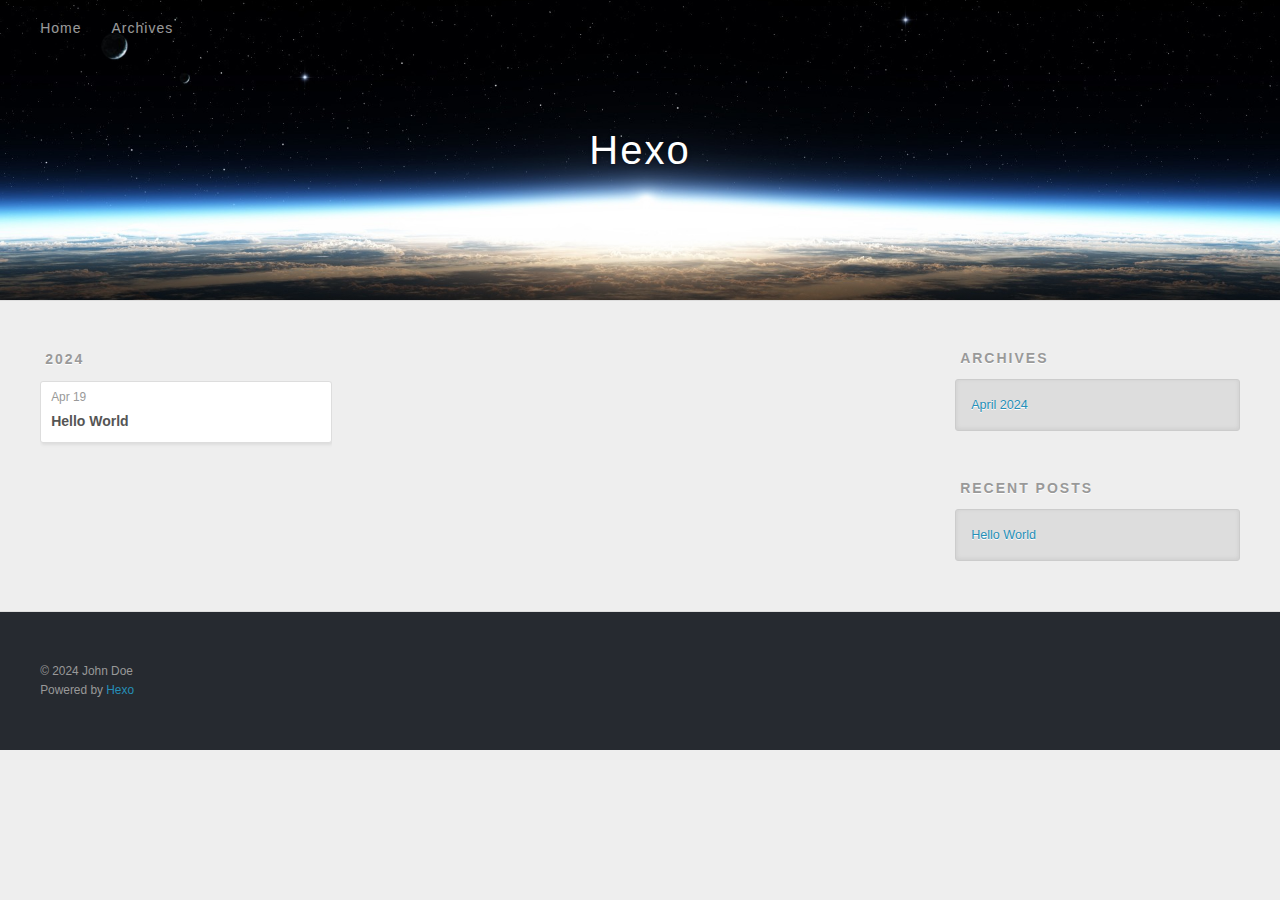
==== archives/index.html @ ce81c158 "Site updated: 2024-04-19 23:51:21" ====
<!DOCTYPE html>
<html>
<head>
  <meta charset="utf-8">
  
  
  <title>Archives | Hexo</title>
  <meta name="viewport" content="width=device-width, initial-scale=1, shrink-to-fit=no">
  <meta property="og:type" content="website">
<meta property="og:title" content="Hexo">
<meta property="og:url" content="http://example.com/archives/index.html">
<meta property="og:site_name" content="Hexo">
<meta property="og:locale" content="en_US">
<meta property="article:author" content="John Doe">
<meta name="twitter:card" content="summary">
  
    <link rel="alternate" href="/atom.xml" title="Hexo" type="application/atom+xml">
  
  
    <link rel="shortcut icon" href="/favicon.png">
  
  
  
<link rel="stylesheet" href="/css/style.css">

  
    
<link rel="stylesheet" href="/fancybox/jquery.fancybox.min.css">

  
  
<meta name="generator" content="Hexo 7.2.0"></head>

<body>
  <div id="container">
    <div id="wrap">
      <header id="header">
  <div id="banner"></div>
  <div id="header-outer" class="outer">
    <div id="header-title" class="inner">
      <h1 id="logo-wrap">
        <a href="/" id="logo">Hexo</a>
      </h1>
      
    </div>
    <div id="header-inner" class="inner">
      <nav id="main-nav">
        <a id="main-nav-toggle" class="nav-icon"><span class="fa fa-bars"></span></a>
        
          <a class="main-nav-link" href="/">Home</a>
        
          <a class="main-nav-link" href="/archives">Archives</a>
        
      </nav>
      <nav id="sub-nav">
        
        
          <a class="nav-icon" href="/atom.xml" title="RSS Feed"><span class="fa fa-rss"></span></a>
        
        <a class="nav-icon nav-search-btn" title="Search"><span class="fa fa-search"></span></a>
      </nav>
      <div id="search-form-wrap">
        <form action="//google.com/search" method="get" accept-charset="UTF-8" class="search-form"><input type="search" name="q" class="search-form-input" placeholder="Search"><button type="submit" class="search-form-submit">&#xF002;</button><input type="hidden" name="sitesearch" value="http://example.com"></form>
      </div>
    </div>
  </div>
</header>

      <div class="outer">
        <section id="main">
  
  
    
    
      
      
      <section class="archives-wrap">
        <div class="archive-year-wrap">
          <a href="/archives/2024" class="archive-year">2024</a>
        </div>
        <div class="archives">
    
    <article class="archive-article archive-type-post">
  <div class="archive-article-inner">
    <header class="archive-article-header">
      <a href="/2024/04/19/hello-world/" class="archive-article-date">
  <time class="dt-published" datetime="2024-04-19T04:02:46.997Z" itemprop="datePublished">Apr 19</time>
</a>
      
  
    <h1 itemprop="name">
      <a class="archive-article-title" href="/2024/04/19/hello-world/">Hello World</a>
    </h1>
  

    </header>
  </div>
</article>
  
  
    </div></section>
  


</section>
        
          <aside id="sidebar">
  
    

  
    

  
    
  
    
  <div class="widget-wrap">
    <h3 class="widget-title">Archives</h3>
    <div class="widget">
      <ul class="archive-list"><li class="archive-list-item"><a class="archive-list-link" href="/archives/2024/04/">April 2024</a></li></ul>
    </div>
  </div>


  
    
  <div class="widget-wrap">
    <h3 class="widget-title">Recent Posts</h3>
    <div class="widget">
      <ul>
        
          <li>
            <a href="/2024/04/19/hello-world/">Hello World</a>
          </li>
        
      </ul>
    </div>
  </div>

  
</aside>
        
      </div>
      <footer id="footer">
  
  <div class="outer">
    <div id="footer-info" class="inner">
      
      &copy; 2024 John Doe<br>
      Powered by <a href="https://hexo.io/" target="_blank">Hexo</a>
    </div>
  </div>
</footer>

    </div>
    <nav id="mobile-nav">
  
    <a href="/" class="mobile-nav-link">Home</a>
  
    <a href="/archives" class="mobile-nav-link">Archives</a>
  
</nav>
    


<script src="/js/jquery-3.6.4.min.js"></script>



  
<script src="/fancybox/jquery.fancybox.min.js"></script>




<script src="/js/script.js"></script>





  </div>
</body>
</html>
---- css/style.css ----
body {
  width: 100%;
}
body:before,
body:after {
  content: "";
  display: table;
}
body:after {
  clear: both;
}
html,
body,
div,
span,
applet,
object,
iframe,
h1,
h2,
h3,
h4,
h5,
h6,
p,
blockquote,
pre,
a,
abbr,
acronym,
address,
big,
cite,
code,
del,
dfn,
em,
img,
ins,
kbd,
q,
s,
samp,
small,
strike,
strong,
sub,
sup,
tt,
var,
dl,
dt,
dd,
ol,
ul,
li,
fieldset,
form,
label,
legend,
table,
caption,
tbody,
tfoot,
thead,
tr,
th,
td {
  margin: 0;
  padding: 0;
  border: 0;
  outline: 0;
  font-weight: inherit;
  font-style: inherit;
  font-family: inherit;
  font-size: 100%;
  vertical-align: baseline;
}
body {
  line-height: 1;
  color: #000;
  background: #fff;
}
ol,
ul {
  list-style: none;
}
table {
  border-collapse: separate;
  border-spacing: 0;
  vertical-align: middle;
}
caption,
th,
td {
  text-align: left;
  font-weight: normal;
  vertical-align: middle;
}
a img {
  border: none;
}
input,
button {
  margin: 0;
  padding: 0;
}
input::-moz-focus-inner,
button::-moz-focus-inner {
  border: 0;
  padding: 0;
}
html,
body,
#container {
  height: 100%;
}
body {
  background: #eee;
  font: 14px -apple-system, BlinkMacSystemFont, "Segoe UI", "Roboto", "Oxygen", "Ubuntu", "Cantarell", "Fira Sans", "Droid Sans", "Helvetica Neue", sans-serif;
  -webkit-text-size-adjust: 100%;
}
.outer {
  max-width: 1220px;
  margin: 0 auto;
  padding: 0 20px;
}
.outer:before,
.outer:after {
  content: "";
  display: table;
}
.outer:after {
  clear: both;
}
.inner {
  display: inline;
  float: left;
  width: 98.33333333333333%;
  margin: 0 0.833333333333333%;
}
.left,
.alignleft {
  float: left;
}
.right,
.alignright {
  float: right;
}
.clear {
  clear: both;
}
#container {
  position: relative;
}
.mobile-nav-on {
  overflow: hidden;
}
#wrap {
  height: 100%;
  width: 100%;
  position: absolute;
  top: 0;
  left: 0;
  -webkit-transition: 0.2s ease-out;
  -moz-transition: 0.2s ease-out;
  -ms-transition: 0.2s ease-out;
  transition: 0.2s ease-out;
  z-index: 1;
  background: #eee;
}
.mobile-nav-on #wrap {
  left: 280px;
}
@media screen and (min-width: 768px) {
  #main {
    display: inline;
    float: left;
    width: 73.33333333333333%;
    margin: 0 0.833333333333333%;
  }
}
.article-date,
.article-category-link,
.archive-year,
.widget-title {
  text-decoration: none;
  text-transform: uppercase;
  letter-spacing: 2px;
  color: #999;
  margin-bottom: 1em;
  margin-left: 5px;
  line-height: 1em;
  text-shadow: 0 1px #fff;
  font-weight: bold;
}
.article-inner,
.archive-article-inner {
  background: #fff;
  -webkit-box-shadow: 1px 2px 3px #ddd;
  box-shadow: 1px 2px 3px #ddd;
  border: 1px solid #ddd;
  border-radius: 3px;
}
.article-entry h1,
.widget h1 {
  font-size: 2em;
}
.article-entry h2,
.widget h2 {
  font-size: 1.5em;
}
.article-entry h3,
.widget h3 {
  font-size: 1.3em;
}
.article-entry h4,
.widget h4 {
  font-size: 1.2em;
}
.article-entry h5,
.widget h5 {
  font-size: 1em;
}
.article-entry h6,
.widget h6 {
  font-size: 1em;
  color: #999;
}
.article-entry hr,
.widget hr {
  border: 1px dashed #ddd;
}
.article-entry strong,
.widget strong {
  font-weight: bold;
}
.article-entry em,
.widget em,
.article-entry cite,
.widget cite {
  font-style: italic;
}
.article-entry sup,
.widget sup,
.article-entry sub,
.widget sub {
  font-size: 0.75em;
  line-height: 0;
  position: relative;
  vertical-align: baseline;
}
.article-entry sup,
.widget sup {
  top: -0.5em;
}
.article-entry sub,
.widget sub {
  bottom: -0.2em;
}
.article-entry small,
.widget small {
  font-size: 0.85em;
}
.article-entry acronym,
.widget acronym,
.article-entry abbr,
.widget abbr {
  border-bottom: 1px dotted;
}
.article-entry ul,
.widget ul,
.article-entry ol,
.widget ol,
.article-entry dl,
.widget dl {
  margin: 0 20px;
  line-height: 1.6em;
}
.article-entry ul ul,
.widget ul ul,
.article-entry ol ul,
.widget ol ul,
.article-entry ul ol,
.widget ul ol,
.article-entry ol ol,
.widget ol ol {
  margin-top: 0;
  margin-bottom: 0;
}
.article-entry ul,
.widget ul {
  list-style: disc;
}
.article-entry ol,
.widget ol {
  list-style: decimal;
}
.article-entry dt,
.widget dt {
  font-weight: bold;
}
#header {
  height: 300px;
  position: relative;
  border-bottom: 1px solid #ddd;
}
#header:before,
#header:after {
  content: "";
  position: absolute;
  left: 0;
  right: 0;
  height: 40px;
}
#header:before {
  top: 0;
  background: -webkit-linear-gradient(rgba(0,0,0,0.2), transparent);
  background: -moz-linear-gradient(rgba(0,0,0,0.2), transparent);
  background: -ms-linear-gradient(rgba(0,0,0,0.2), transparent);
  background: linear-gradient(rgba(0,0,0,0.2), transparent);
}
#header:after {
  bottom: 0;
  background: -webkit-linear-gradient(transparent, rgba(0,0,0,0.2));
  background: -moz-linear-gradient(transparent, rgba(0,0,0,0.2));
  background: -ms-linear-gradient(transparent, rgba(0,0,0,0.2));
  background: linear-gradient(transparent, rgba(0,0,0,0.2));
}
#header-outer {
  height: 100%;
  position: relative;
}
#header-inner {
  position: relative;
  overflow: hidden;
}
#banner {
  position: absolute;
  top: 0;
  left: 0;
  width: 100%;
  height: 100%;
  background: url("images/banner.jpg") center #000;
  background-size: cover;
  z-index: -1;
}
#header-title {
  text-align: center;
  height: 40px;
  position: absolute;
  top: 50%;
  left: 0;
  margin-top: -20px;
}
#logo,
#subtitle {
  text-decoration: none;
  color: #fff;
  font-weight: 300;
  text-shadow: 0 1px 4px rgba(0,0,0,0.3);
}
#logo {
  font-size: 40px;
  line-height: 40px;
  letter-spacing: 2px;
}
#subtitle {
  font-size: 16px;
  line-height: 16px;
  letter-spacing: 1px;
}
#subtitle-wrap {
  margin-top: 16px;
}
#main-nav {
  float: left;
  margin-left: -15px;
}
.nav-icon,
.main-nav-link {
  float: left;
  color: #fff;
  opacity: 0.6;
  text-decoration: none;
  text-shadow: 0 1px rgba(0,0,0,0.2);
  -webkit-transition: opacity 0.2s;
  -moz-transition: opacity 0.2s;
  -ms-transition: opacity 0.2s;
  transition: opacity 0.2s;
  display: block;
  padding: 20px 15px;
}
.nav-icon:hover,
.main-nav-link:hover {
  opacity: 1;
}
.nav-icon {
  text-align: center;
  font-size: 14px;
  width: 14px;
  height: 14px;
  padding: 20px 15px;
  position: relative;
  cursor: pointer;
}
.main-nav-link {
  font-weight: 300;
  letter-spacing: 1px;
}
@media screen and (max-width: 479px) {
  .main-nav-link {
    display: none;
  }
}
#main-nav-toggle {
  display: none;
}
@media screen and (max-width: 479px) {
  #main-nav-toggle {
    display: block;
  }
}
#sub-nav {
  float: right;
  margin-right: -15px;
}
#search-form-wrap {
  position: absolute;
  top: 15px;
  width: 150px;
  height: 30px;
  right: -150px;
  opacity: 0;
  -webkit-transition: 0.2s ease-out;
  -moz-transition: 0.2s ease-out;
  -ms-transition: 0.2s ease-out;
  transition: 0.2s ease-out;
}
#search-form-wrap.on {
  opacity: 1;
  right: 0;
}
@media screen and (max-width: 479px) {
  #search-form-wrap {
    width: 100%;
    right: -100%;
  }
}
.search-form {
  position: absolute;
  top: 0;
  left: 0;
  right: 0;
  background: #fff;
  padding: 5px 15px;
  border-radius: 15px;
  -webkit-box-shadow: 0 0 10px rgba(0,0,0,0.3);
  box-shadow: 0 0 10px rgba(0,0,0,0.3);
}
.search-form-input {
  border: none;
  background: none;
  color: #555;
  width: 100%;
  font: 13px -apple-system, BlinkMacSystemFont, "Segoe UI", "Roboto", "Oxygen", "Ubuntu", "Cantarell", "Fira Sans", "Droid Sans", "Helvetica Neue", sans-serif;
  outline: none;
}
.search-form-input::-webkit-search-results-decoration,
.search-form-input::-webkit-search-cancel-button {
  -webkit-appearance: none;
}
.search-form-submit {
  position: absolute;
  top: 50%;
  right: 10px;
  margin-top: -7px;
  font: 13px ForkAwesome;
  border: none;
  background: none;
  color: #bbb;
  cursor: pointer;
}
.search-form-submit:hover,
.search-form-submit:focus {
  color: #777;
}
.article {
  margin: 50px 0;
}
.article-inner {
  overflow: hidden;
}
.article-meta:before,
.article-meta:after {
  content: "";
  display: table;
}
.article-meta:after {
  clear: both;
}
.article-date {
  float: left;
}
.article-category {
  float: left;
  line-height: 1em;
  color: #ccc;
  text-shadow: 0 1px #fff;
  margin-left: 8px;
}
.article-category:before {
  content: "\2022";
}
.article-category-link {
  margin: 0 12px 1em;
}
.article-header {
  padding: 20px 20px 0;
}
.article-title {
  text-decoration: none;
  font-size: 2em;
  font-weight: bold;
  color: #555;
  line-height: 1.1em;
  -webkit-transition: color 0.2s;
  -moz-transition: color 0.2s;
  -ms-transition: color 0.2s;
  transition: color 0.2s;
}
a.article-title:hover {
  color: #258fb8;
}
.article-entry {
  color: #555;
  padding: 0 20px;
}
.article-entry:before,
.article-entry:after {
  content: "";
  display: table;
}
.article-entry:after {
  clear: both;
}
.article-entry p,
.article-entry table {
  line-height: 1.6em;
  margin: 1.6em 0;
}
.article-entry h1,
.article-entry h2,
.article-entry h3,
.article-entry h4,
.article-entry h5,
.article-entry h6 {
  font-weight: bold;
}
.article-entry h1,
.article-entry h2,
.article-entry h3,
.article-entry h4,
.article-entry h5,
.article-entry h6 {
  line-height: 1.1em;
  margin: 1.1em 0;
}
.article-entry a {
  color: #258fb8;
  text-decoration: none;
}
.article-entry a:hover {
  text-decoration: underline;
}
.article-entry ul,
.article-entry ol,
.article-entry dl {
  margin-top: 1.6em;
  margin-bottom: 1.6em;
}
.article-entry img,
.article-entry video {
  max-width: 100%;
  height: auto;
  display: block;
  margin: auto;
}
.article-entry iframe {
  border: none;
}
.article-entry table {
  width: 100%;
  border-collapse: collapse;
  border-spacing: 0;
}
.article-entry th {
  font-weight: bold;
  border-bottom: 3px solid #ddd;
  padding-bottom: 0.5em;
}
.article-entry td {
  border-bottom: 1px solid #ddd;
  padding: 10px 0;
}
.article-entry blockquote {
  font-family: Georgia, "Times New Roman", serif;
  margin: 1.6em 20px;
  text-align: center;
}
.article-entry blockquote footer {
  font-size: 14px;
  margin: 1.6em 0;
  font-family: -apple-system, BlinkMacSystemFont, "Segoe UI", "Roboto", "Oxygen", "Ubuntu", "Cantarell", "Fira Sans", "Droid Sans", "Helvetica Neue", sans-serif;
}
.article-entry blockquote footer cite:before {
  content: "—";
  padding: 0 0.5em;
}
.article-entry .pullquote {
  text-align: left;
  width: 45%;
  margin: 0;
}
.article-entry .pullquote.left {
  margin-left: 0.5em;
  margin-right: 1em;
}
.article-entry .pullquote.right {
  margin-right: 0.5em;
  margin-left: 1em;
}
.article-entry .caption {
  color: #999;
  display: block;
  font-size: 0.9em;
  margin-top: 0.5em;
  position: relative;
  text-align: center;
}
.article-entry .video-container {
  position: relative;
  padding-top: 56.25%;
  height: 0;
  overflow: hidden;
}
.article-entry .video-container iframe,
.article-entry .video-container object,
.article-entry .video-container embed {
  position: absolute;
  top: 0;
  left: 0;
  width: 100%;
  height: 100%;
  margin-top: 0;
}
.article-more-link a {
  display: inline-block;
  line-height: 1em;
  padding: 6px 15px;
  border-radius: 15px;
  background: #eee;
  color: #999;
  text-shadow: 0 1px #fff;
  text-decoration: none;
}
.article-more-link a:hover {
  background: #258fb8;
  color: #fff;
  text-decoration: none;
  text-shadow: 0 1px #1e7293;
}
.article-footer {
  font-size: 0.85em;
  line-height: 1.6em;
  border-top: 1px solid #ddd;
  padding-top: 1.6em;
  margin: 0 20px 20px;
}
.article-footer:before,
.article-footer:after {
  content: "";
  display: table;
}
.article-footer:after {
  clear: both;
}
.article-footer a {
  color: #999;
  text-decoration: none;
}
.article-footer a:hover {
  color: #555;
}
.article-tag-list-item {
  float: left;
  margin-right: 10px;
}
.article-tag-list-link:before {
  content: "#";
}
.article-comment-link {
  float: right;
}
.article-comment-link:before {
  padding-right: 8px;
}
.article-share-link {
  cursor: pointer;
  float: right;
  margin-left: 20px;
}
.article-share-link:before {
  padding-right: 6px;
}
#article-nav {
  position: relative;
}
#article-nav:before,
#article-nav:after {
  content: "";
  display: table;
}
#article-nav:after {
  clear: both;
}
@media screen and (min-width: 768px) {
  #article-nav {
    margin: 50px 0;
  }
  #article-nav:before {
    width: 8px;
    height: 8px;
    position: absolute;
    top: 50%;
    left: 50%;
    margin-top: -4px;
    margin-left: -4px;
    content: "";
    border-radius: 50%;
    background: #ddd;
    -webkit-box-shadow: 0 1px 2px #fff;
    box-shadow: 0 1px 2px #fff;
  }
}
.article-nav-link-wrap {
  text-decoration: none;
  text-shadow: 0 1px #fff;
  color: #999;
  -webkit-box-sizing: border-box;
  -moz-box-sizing: border-box;
  box-sizing: border-box;
  margin-top: 50px;
  text-align: center;
  display: block;
}
.article-nav-link-wrap:hover {
  color: #555;
}
@media screen and (min-width: 768px) {
  .article-nav-link-wrap {
    width: 50%;
    margin-top: 0;
  }
}
@media screen and (min-width: 768px) {
  #article-nav-newer {
    float: left;
    text-align: right;
    padding-right: 20px;
  }
}
@media screen and (min-width: 768px) {
  #article-nav-older {
    float: right;
    text-align: left;
    padding-left: 20px;
  }
}
.article-nav-caption {
  text-transform: uppercase;
  letter-spacing: 2px;
  color: #ddd;
  line-height: 1em;
  font-weight: bold;
}
#article-nav-newer .article-nav-caption {
  margin-right: -2px;
}
.article-nav-title {
  font-size: 0.85em;
  line-height: 1.6em;
  margin-top: 0.5em;
}
.article-share-box {
  position: absolute;
  display: none;
  background: #fff;
  -webkit-box-shadow: 1px 2px 10px rgba(0,0,0,0.2);
  box-shadow: 1px 2px 10px rgba(0,0,0,0.2);
  border-radius: 3px;
  margin-left: -145px;
  overflow: hidden;
  z-index: 1;
}
.article-share-box.on {
  display: block;
}
.article-share-input {
  width: 100%;
  background: none;
  -webkit-box-sizing: border-box;
  -moz-box-sizing: border-box;
  box-sizing: border-box;
  font: 14px -apple-system, BlinkMacSystemFont, "Segoe UI", "Roboto", "Oxygen", "Ubuntu", "Cantarell", "Fira Sans", "Droid Sans", "Helvetica Neue", sans-serif;
  padding: 0 15px;
  color: #555;
  outline: none;
  border: 1px solid #ddd;
  border-radius: 3px 3px 0 0;
  height: 36px;
  line-height: 36px;
}
.article-share-links {
  background: #eee;
}
.article-share-links:before,
.article-share-links:after {
  content: "";
  display: table;
}
.article-share-links:after {
  clear: both;
}
.article-share-twitter,
.article-share-facebook,
.article-share-pinterest,
.article-share-linkedin {
  width: 50px;
  height: 36px;
  display: block;
  float: left;
  position: relative;
  color: #999;
  text-shadow: 0 1px #fff;
}
.article-share-twitter:before,
.article-share-facebook:before,
.article-share-pinterest:before,
.article-share-linkedin:before {
  font-size: 20px;
  width: 20px;
  height: 20px;
  position: absolute;
  top: 50%;
  left: 50%;
  margin-top: -10px;
  margin-left: -10px;
  text-align: center;
}
.article-share-twitter:hover,
.article-share-facebook:hover,
.article-share-pinterest:hover,
.article-share-linkedin:hover {
  color: #fff;
}
.article-share-twitter:hover {
  background: #00aced;
  text-shadow: 0 1px #008abe;
}
.article-share-facebook:hover {
  background: #3b5998;
  text-shadow: 0 1px #2f477a;
}
.article-share-pinterest:hover {
  background: #cb2027;
  text-shadow: 0 1px #a21a1f;
}
.article-share-linkedin:hover {
  background: #0077b5;
  text-shadow: 0 1px #005f91;
}
.article-gallery {
  background: #000;
  position: relative;
}
.article-gallery-photos {
  position: relative;
  overflow: hidden;
}
.article-gallery-img {
  display: none;
  max-width: 100%;
}
.article-gallery-img:first-child {
  display: block;
}
.article-gallery-img.loaded {
  position: absolute;
  display: block;
}
.article-gallery-img img {
  display: block;
  max-width: 100%;
  margin: 0 auto;
}
#comments {
  background: #fff;
  -webkit-box-shadow: 1px 2px 3px #ddd;
  box-shadow: 1px 2px 3px #ddd;
  padding: 20px;
  border: 1px solid #ddd;
  border-radius: 3px;
  margin: 50px 0;
}
#comments a {
  color: #258fb8;
}
.archives-wrap {
  margin: 50px 0;
}
.archives:before,
.archives:after {
  content: "";
  display: table;
}
.archives:after {
  clear: both;
}
.archive-year-wrap {
  margin-bottom: 1em;
}
.archives {
  -webkit-column-gap: 10px;
  -moz-column-gap: 10px;
  column-gap: 10px;
}
@media screen and (min-width: 480px) and (max-width: 767px) {
  .archives {
    -webkit-column-count: 2;
    -moz-column-count: 2;
    column-count: 2;
  }
}
@media screen and (min-width: 768px) {
  .archives {
    -webkit-column-count: 3;
    -moz-column-count: 3;
    column-count: 3;
  }
}
.archive-article {
  -webkit-column-break-inside: avoid;
  page-break-inside: avoid;
  overflow: hidden;
  break-inside: avoid-column;
}
.archive-article-inner {
  padding: 10px;
  margin-bottom: 15px;
}
.archive-article-title {
  text-decoration: none;
  font-weight: bold;
  color: #555;
  -webkit-transition: color 0.2s;
  -moz-transition: color 0.2s;
  -ms-transition: color 0.2s;
  transition: color 0.2s;
  line-height: 1.6em;
}
.archive-article-title:hover {
  color: #258fb8;
}
.archive-article-footer {
  margin-top: 1em;
}
.archive-article-date {
  color: #999;
  text-decoration: none;
  font-size: 0.85em;
  line-height: 1em;
  margin-bottom: 0.5em;
  display: block;
}
#page-nav {
  margin: 50px auto;
  background: #fff;
  -webkit-box-shadow: 1px 2px 3px #ddd;
  box-shadow: 1px 2px 3px #ddd;
  border: 1px solid #ddd;
  border-radius: 3px;
  text-align: center;
  color: #999;
  overflow: hidden;
}
#page-nav:before,
#page-nav:after {
  content: "";
  display: table;
}
#page-nav:after {
  clear: both;
}
#page-nav a,
#page-nav span {
  padding: 10px 20px;
  line-height: 1;
  height: 2ex;
}
#page-nav a {
  color: #999;
  text-decoration: none;
}
#page-nav a:hover {
  background: #999;
  color: #fff;
}
#page-nav .prev {
  float: left;
}
#page-nav .next {
  float: right;
}
#page-nav .page-number {
  display: inline-block;
}
@media screen and (max-width: 479px) {
  #page-nav .page-number {
    display: none;
  }
}
#page-nav .current {
  color: #555;
  font-weight: bold;
}
#page-nav .space {
  color: #ddd;
}
#footer {
  background: #262a30;
  padding: 50px 0;
  border-top: 1px solid #ddd;
  color: #999;
}
#footer a {
  color: #258fb8;
  text-decoration: none;
}
#footer a:hover {
  text-decoration: underline;
}
#footer-info {
  line-height: 1.6em;
  font-size: 0.85em;
}
.article-entry pre,
.article-entry .highlight {
  background: #2d2d2d;
  margin: 0 -20px;
  padding: 15px 20px;
  border-style: solid;
  border-color: #ddd;
  border-width: 1px 0;
  overflow: auto;
  color: #ccc;
  line-height: 22.400000000000002px;
}
.article-entry .highlight .gutter pre,
.article-entry .gist .gist-file .gist-data .line-numbers {
  color: #666;
  font-size: 0.85em;
}
.article-entry pre,
.article-entry code {
  font-family: "Source Code Pro", Consolas, Monaco, Menlo, Consolas, monospace;
}
.article-entry code {
  background: #eee;
  text-shadow: 0 1px #fff;
  padding: 0 0.3em;
}
.article-entry pre code {
  background: none;
  text-shadow: none;
  padding: 0;
}
.article-entry .highlight pre {
  border: none;
  margin: 0;
  padding: 0;
}
.article-entry .highlight table {
  margin: 0;
  width: auto;
}
.article-entry .highlight td {
  border: none;
  padding: 0;
}
.article-entry .highlight figcaption {
  font-size: 0.85em;
  color: #999;
  line-height: 1em;
  margin-bottom: 1em;
}
.article-entry .highlight figcaption:before,
.article-entry .highlight figcaption:after {
  content: "";
  display: table;
}
.article-entry .highlight figcaption:after {
  clear: both;
}
.article-entry .highlight figcaption a {
  float: right;
}
.article-entry .highlight .gutter {
  -moz-user-select: none;
  -ms-user-select: none;
  -webkit-user-select: none;
  -webkit-user-select: none;
  -moz-user-select: none;
  -ms-user-select: none;
  user-select: none;
}
.article-entry .highlight .gutter pre {
  text-align: right;
  padding-right: 20px;
}
.article-entry .highlight .line {
  height: 22.400000000000002px;
}
.article-entry .highlight .line.marked {
  background: #515151;
}
.article-entry .gist {
  margin: 0 -20px;
  border-style: solid;
  border-color: #ddd;
  border-width: 1px 0;
  background: #2d2d2d;
  padding: 15px 20px 15px 0;
}
.article-entry .gist .gist-file {
  border: none;
  font-family: "Source Code Pro", Consolas, Monaco, Menlo, Consolas, monospace;
  margin: 0;
}
.article-entry .gist .gist-file .gist-data {
  background: none;
  border: none;
}
.article-entry .gist .gist-file .gist-data .line-numbers {
  background: none;
  border: none;
  padding: 0 20px 0 0;
}
.article-entry .gist .gist-file .gist-data .line-data {
  padding: 0 !important;
}
.article-entry .gist .gist-file .highlight {
  margin: 0;
  padding: 0;
  border: none;
}
.article-entry .gist .gist-file .gist-meta {
  background: #2d2d2d;
  color: #999;
  font: 0.85em -apple-system, BlinkMacSystemFont, "Segoe UI", "Roboto", "Oxygen", "Ubuntu", "Cantarell", "Fira Sans", "Droid Sans", "Helvetica Neue", sans-serif;
  text-shadow: 0 0;
  padding: 0;
  margin-top: 1em;
  margin-left: 20px;
}
.article-entry .gist .gist-file .gist-meta a {
  color: #258fb8;
  font-weight: normal;
}
.article-entry .gist .gist-file .gist-meta a:hover {
  text-decoration: underline;
}
pre .comment,
pre .title {
  color: #999;
}
pre .variable,
pre .attribute,
pre .tag,
pre .regexp,
pre .ruby .constant,
pre .xml .tag .title,
pre .xml .pi,
pre .xml .doctype,
pre .html .doctype,
pre .css .id,
pre .css .class,
pre .css .pseudo {
  color: #f2777a;
}
pre .number,
pre .preprocessor,
pre .built_in,
pre .literal,
pre .params,
pre .constant {
  color: #f99157;
}
pre .class,
pre .ruby .class .title,
pre .css .rules .attribute {
  color: #9c9;
}
pre .string,
pre .value,
pre .inheritance,
pre .header,
pre .ruby .symbol,
pre .xml .cdata {
  color: #9c9;
}
pre .css .hexcolor {
  color: #6cc;
}
pre .function,
pre .python .decorator,
pre .python .title,
pre .ruby .function .title,
pre .ruby .title .keyword,
pre .perl .sub,
pre .javascript .title,
pre .coffeescript .title {
  color: #69c;
}
pre .keyword,
pre .javascript .function {
  color: #c9c;
}
@media screen and (max-width: 479px) {
  #mobile-nav {
    position: absolute;
    top: 0;
    left: 0;
    width: 280px;
    height: 100%;
    background: #191919;
    border-right: 1px solid #fff;
  }
}
@media screen and (max-width: 479px) {
  .mobile-nav-link {
    display: block;
    color: #999;
    text-decoration: none;
    padding: 15px 20px;
    font-weight: bold;
  }
  .mobile-nav-link:hover {
    color: #fff;
  }
}
@media screen and (min-width: 768px) {
  #sidebar {
    display: inline;
    float: left;
    width: 23.333333333333332%;
    margin: 0 0.833333333333333%;
  }
}
.widget-wrap {
  margin: 50px 0;
}
.widget {
  color: #777;
  text-shadow: 0 1px #fff;
  background: #ddd;
  -webkit-box-shadow: 0 -1px 4px #ccc inset;
  box-shadow: 0 -1px 4px #ccc inset;
  border: 1px solid #ccc;
  padding: 15px;
  border-radius: 3px;
}
.widget a {
  color: #258fb8;
  text-decoration: none;
}
.widget a:hover {
  text-decoration: underline;
}
.widget ul ul,
.widget ol ul,
.widget dl ul,
.widget ul ol,
.widget ol ol,
.widget dl ol,
.widget ul dl,
.widget ol dl,
.widget dl dl {
  margin-left: 15px;
  list-style: disc;
}
.widget {
  line-height: 1.6em;
  word-wrap: break-word;
  font-size: 0.9em;
}
.widget ul,
.widget ol {
  list-style: none;
  margin: 0;
}
.widget ul ul,
.widget ol ul,
.widget ul ol,
.widget ol ol {
  margin: 0 20px;
}
.widget ul ul,
.widget ol ul {
  list-style: disc;
}
.widget ul ol,
.widget ol ol {
  list-style: decimal;
}
.category-list-count,
.tag-list-count,
.archive-list-count {
  padding-left: 5px;
  color: #999;
  font-size: 0.85em;
}
.category-list-count:before,
.tag-list-count:before,
.archive-list-count:before {
  content: "(";
}
.category-list-count:after,
.tag-list-count:after,
.archive-list-count:after {
  content: ")";
}
.tagcloud a {
  margin-right: 5px;
  display: inline-block;
}
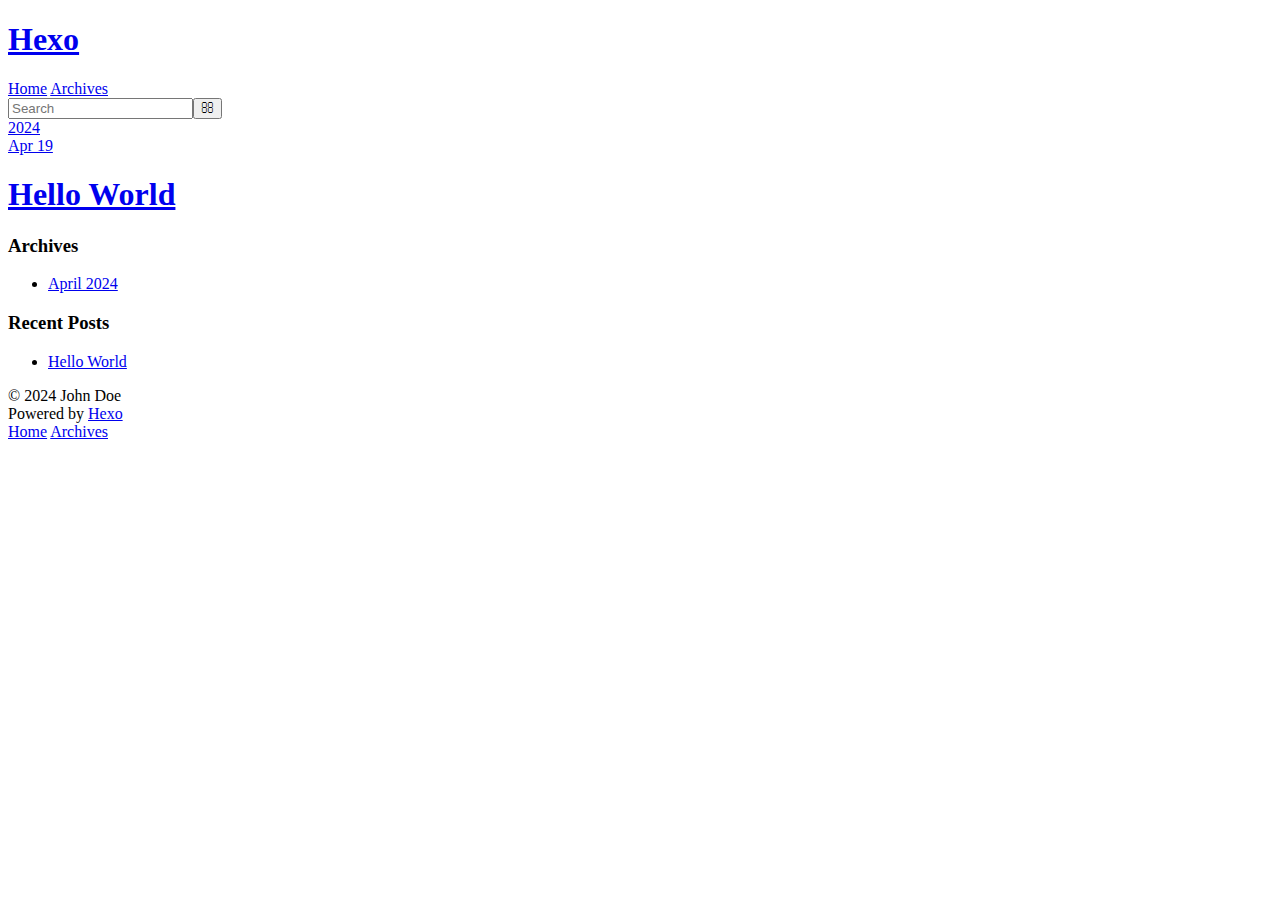
==== commit 51c414f4: "Site updated: 2024-04-20 00:37:09" ====
--- a/archives/index.html
+++ b/archives/index.html
@@ -8,24 +8,24 @@
   <meta name="viewport" content="width=device-width, initial-scale=1, shrink-to-fit=no">
   <meta property="og:type" content="website">
 <meta property="og:title" content="Hexo">
-<meta property="og:url" content="http://example.com/archives/index.html">
+<meta property="og:url" content="https://rwh0224.github.io/renwanhua.github.io/archives/index.html">
 <meta property="og:site_name" content="Hexo">
 <meta property="og:locale" content="en_US">
 <meta property="article:author" content="John Doe">
 <meta name="twitter:card" content="summary">
   
-    <link rel="alternate" href="/atom.xml" title="Hexo" type="application/atom+xml">
+    <link rel="alternate" href="/renwanhua.github.io/atom.xml" title="Hexo" type="application/atom+xml">
   
   
-    <link rel="shortcut icon" href="/favicon.png">
+    <link rel="shortcut icon" href="/renwanhua.github.io/favicon.png">
   
   
   
-<link rel="stylesheet" href="/css/style.css">
+<link rel="stylesheet" href="/renwanhua.github.io/css/style.css">
 
   
     
-<link rel="stylesheet" href="/fancybox/jquery.fancybox.min.css">
+<link rel="stylesheet" href="/renwanhua.github.io/fancybox/jquery.fancybox.min.css">
 
   
   
@@ -39,7 +39,7 @@
   <div id="header-outer" class="outer">
     <div id="header-title" class="inner">
       <h1 id="logo-wrap">
-        <a href="/" id="logo">Hexo</a>
+        <a href="/renwanhua.github.io/" id="logo">Hexo</a>
       </h1>
       
     </div>
@@ -47,20 +47,20 @@
       <nav id="main-nav">
         <a id="main-nav-toggle" class="nav-icon"><span class="fa fa-bars"></span></a>
         
-          <a class="main-nav-link" href="/">Home</a>
+          <a class="main-nav-link" href="/renwanhua.github.io/">Home</a>
         
-          <a class="main-nav-link" href="/archives">Archives</a>
+          <a class="main-nav-link" href="/renwanhua.github.io/archives">Archives</a>
         
       </nav>
       <nav id="sub-nav">
         
         
-          <a class="nav-icon" href="/atom.xml" title="RSS Feed"><span class="fa fa-rss"></span></a>
+          <a class="nav-icon" href="/renwanhua.github.io/atom.xml" title="RSS Feed"><span class="fa fa-rss"></span></a>
         
         <a class="nav-icon nav-search-btn" title="Search"><span class="fa fa-search"></span></a>
       </nav>
       <div id="search-form-wrap">
-        <form action="//google.com/search" method="get" accept-charset="UTF-8" class="search-form"><input type="search" name="q" class="search-form-input" placeholder="Search"><button type="submit" class="search-form-submit">&#xF002;</button><input type="hidden" name="sitesearch" value="http://example.com"></form>
+        <form action="//google.com/search" method="get" accept-charset="UTF-8" class="search-form"><input type="search" name="q" class="search-form-input" placeholder="Search"><button type="submit" class="search-form-submit">&#xF002;</button><input type="hidden" name="sitesearch" value="https://rwh0224.github.io/renwanhua.github.io"></form>
       </div>
     </div>
   </div>
@@ -76,20 +76,20 @@
       
       <section class="archives-wrap">
         <div class="archive-year-wrap">
-          <a href="/archives/2024" class="archive-year">2024</a>
+          <a href="/renwanhua.github.io/archives/2024" class="archive-year">2024</a>
         </div>
         <div class="archives">
     
     <article class="archive-article archive-type-post">
   <div class="archive-article-inner">
     <header class="archive-article-header">
-      <a href="/2024/04/19/hello-world/" class="archive-article-date">
+      <a href="/renwanhua.github.io/2024/04/19/hello-world/" class="archive-article-date">
   <time class="dt-published" datetime="2024-04-19T04:02:46.997Z" itemprop="datePublished">Apr 19</time>
 </a>
       
   
     <h1 itemprop="name">
-      <a class="archive-article-title" href="/2024/04/19/hello-world/">Hello World</a>
+      <a class="archive-article-title" href="/renwanhua.github.io/2024/04/19/hello-world/">Hello World</a>
     </h1>
   
 
@@ -118,7 +118,7 @@
   <div class="widget-wrap">
     <h3 class="widget-title">Archives</h3>
     <div class="widget">
-      <ul class="archive-list"><li class="archive-list-item"><a class="archive-list-link" href="/archives/2024/04/">April 2024</a></li></ul>
+      <ul class="archive-list"><li class="archive-list-item"><a class="archive-list-link" href="/renwanhua.github.io/archives/2024/04/">April 2024</a></li></ul>
     </div>
   </div>
 
@@ -131,7 +131,7 @@
       <ul>
         
           <li>
-            <a href="/2024/04/19/hello-world/">Hello World</a>
+            <a href="/renwanhua.github.io/2024/04/19/hello-world/">Hello World</a>
           </li>
         
       </ul>
@@ -156,25 +156,25 @@
     </div>
     <nav id="mobile-nav">
   
-    <a href="/" class="mobile-nav-link">Home</a>
+    <a href="/renwanhua.github.io/" class="mobile-nav-link">Home</a>
   
-    <a href="/archives" class="mobile-nav-link">Archives</a>
+    <a href="/renwanhua.github.io/archives" class="mobile-nav-link">Archives</a>
   
 </nav>
     
 
 
-<script src="/js/jquery-3.6.4.min.js"></script>
+<script src="/renwanhua.github.io/js/jquery-3.6.4.min.js"></script>
 
 
 
   
-<script src="/fancybox/jquery.fancybox.min.js"></script>
+<script src="/renwanhua.github.io/fancybox/jquery.fancybox.min.js"></script>
 
 
 
 
-<script src="/js/script.js"></script>
+<script src="/renwanhua.github.io/js/script.js"></script>
 
 
 
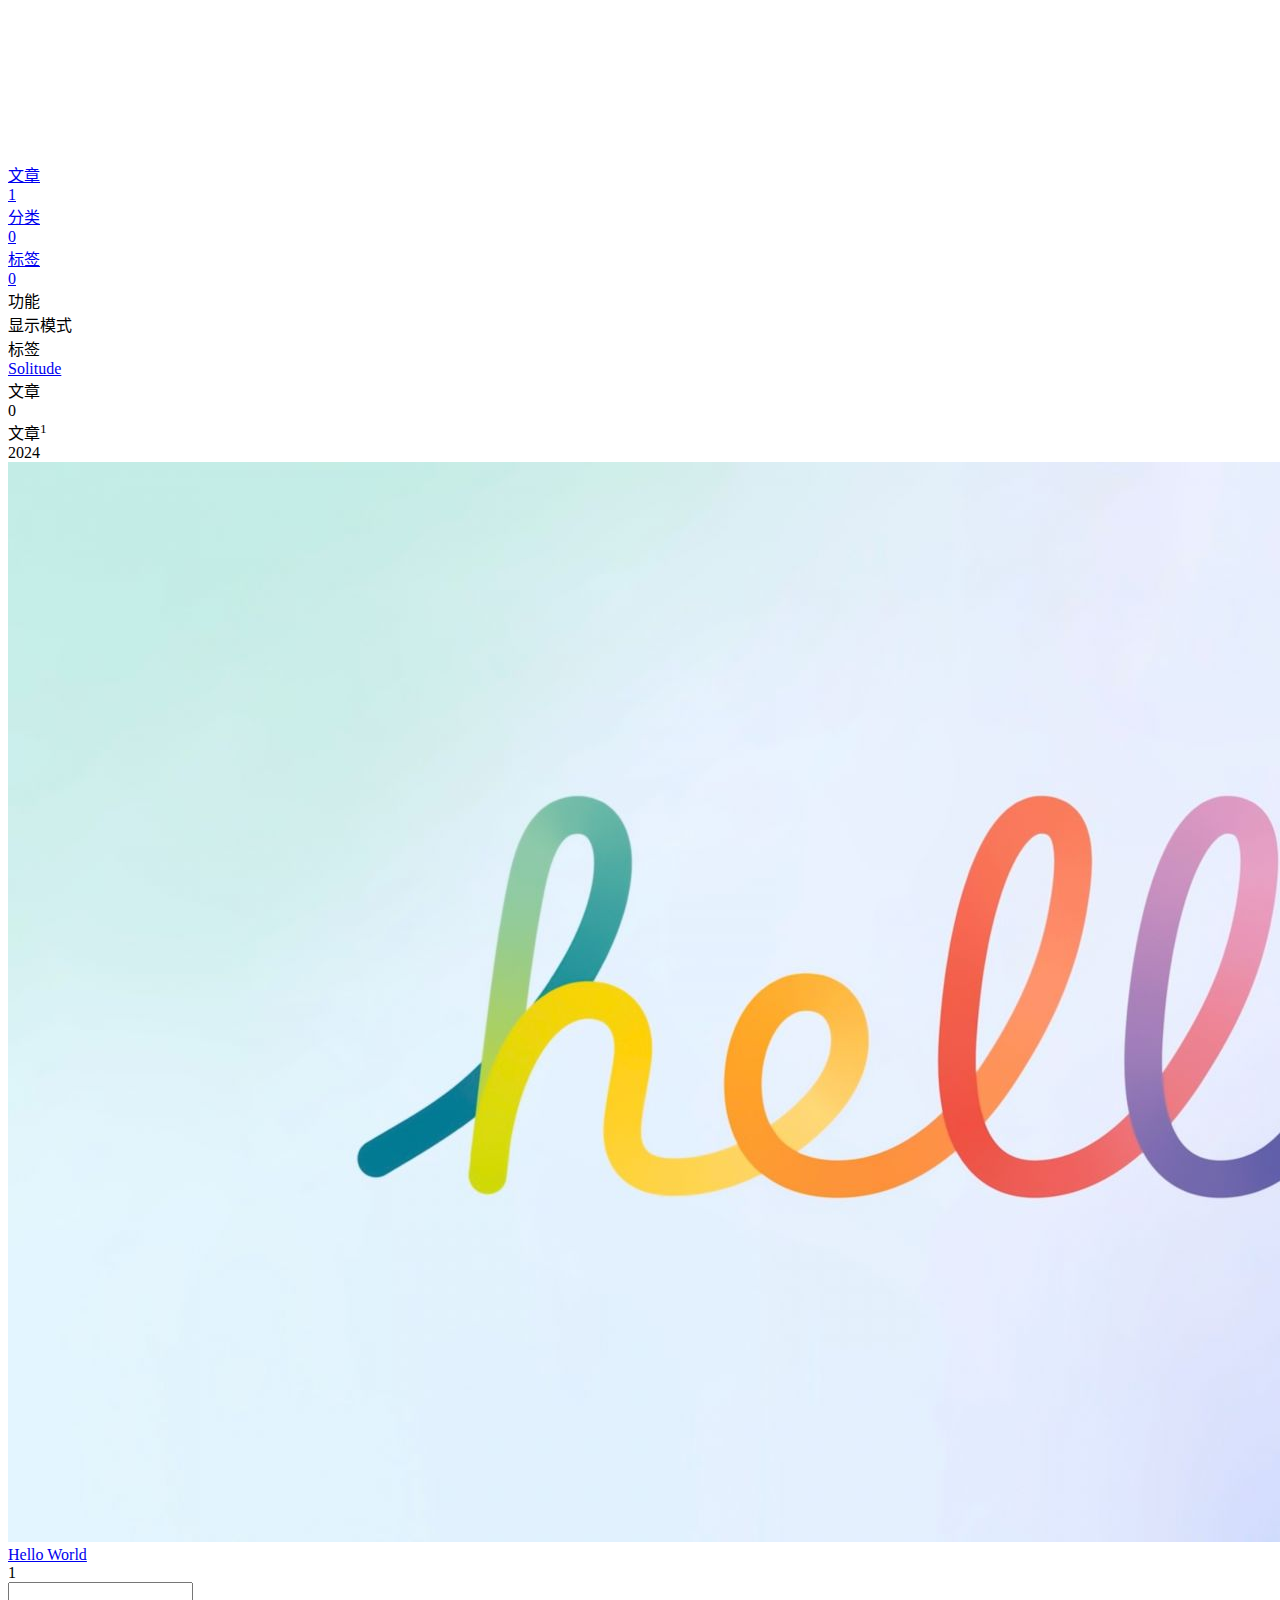
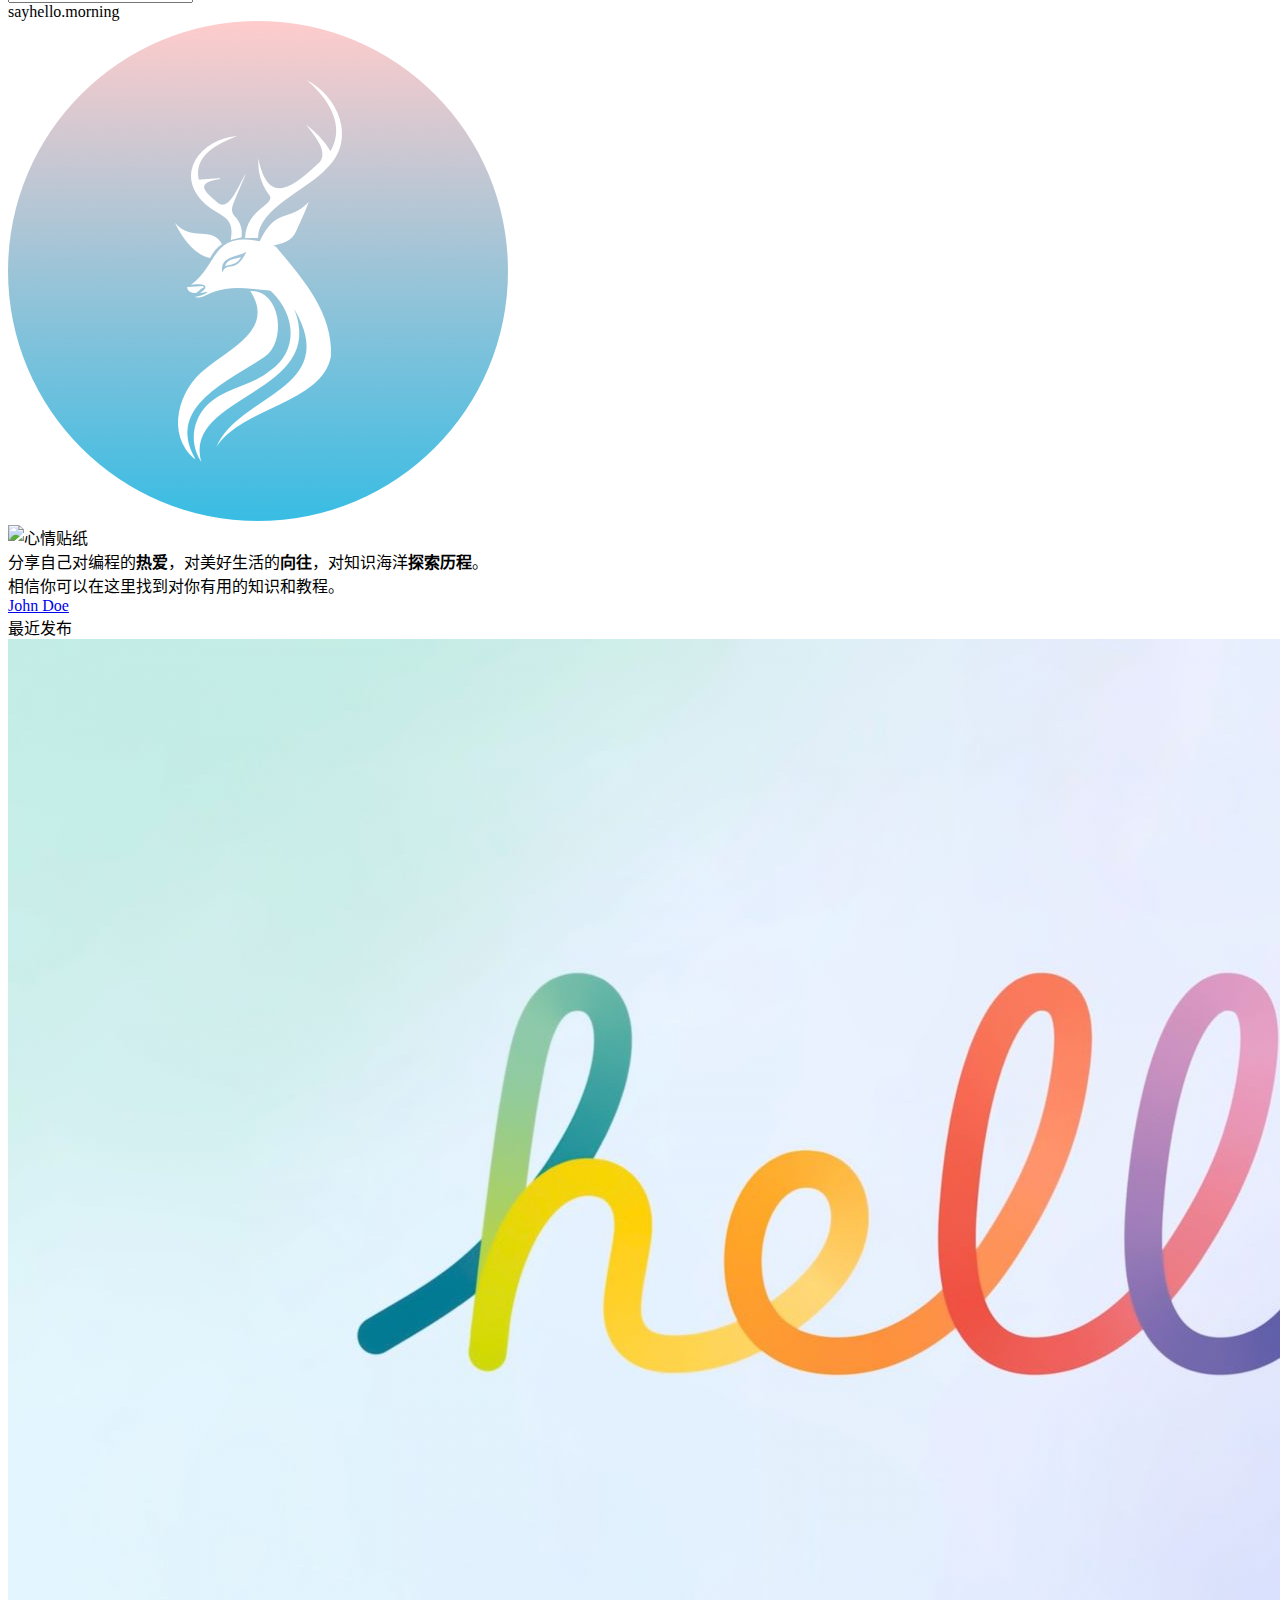
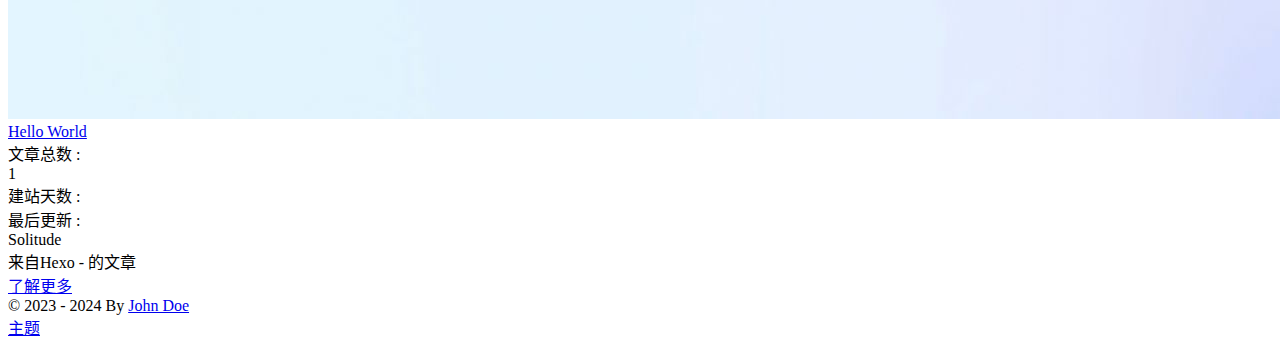
==== commit 3badf61f: "Site updated: 2024-04-20 10:54:47" ====
--- a/archives/index.html
+++ b/archives/index.html
@@ -1,185 +1,174 @@
-<!DOCTYPE html>
-<html>
-<head>
-  <meta charset="utf-8">
-  
-  
-  <title>Archives | Hexo</title>
-  <meta name="viewport" content="width=device-width, initial-scale=1, shrink-to-fit=no">
-  <meta property="og:type" content="website">
-<meta property="og:title" content="Hexo">
-<meta property="og:url" content="https://rwh0224.github.io/renwanhua.github.io/archives/index.html">
-<meta property="og:site_name" content="Hexo">
-<meta property="og:locale" content="en_US">
-<meta property="article:author" content="John Doe">
-<meta name="twitter:card" content="summary">
-  
-    <link rel="alternate" href="/renwanhua.github.io/atom.xml" title="Hexo" type="application/atom+xml">
-  
-  
-    <link rel="shortcut icon" href="/renwanhua.github.io/favicon.png">
-  
-  
-  
-<link rel="stylesheet" href="/renwanhua.github.io/css/style.css">
+<!DOCTYPE html><html lang="zh-CN" data-theme="light"><head><meta charset="utf-8"><meta http-equiv="X-UA-Compatible" content="IE=edge"><meta name="viewport" content="width=device-width, initial-scale=1"><title>文章 | Hexo</title><noscript>开启JavaScript才能访问本站哦~</noscript><link rel="icon" href="/renwanhua.github.io/img/pwa/favicon.ico"><!-- index.css--><link rel="stylesheet" href="/renwanhua.github.io/css/index.css?v=1.8.10"><!-- inject head--><link rel="stylesheet" href="https://cdn2.codesign.qq.com/icons/7pOrz0WXB5ZWJPX/latest/iconfont.css"><!-- aplayer--><!-- swiper--><!-- fancybox ui--><!-- katex--><!-- Open Graph--><meta name="description"><!-- pwa--><meta name="apple-mobile-web-app-capable" content="Hexo"><meta name="theme-color" content="var(--efu-main)"><meta name="apple-mobile-web-app-status-bar-style" content="var(--efu-main)"><link rel="bookmark" href="/renwanhua.github.io/img/pwa/favicon.ico"><link rel="apple-touch-icon" href="/renwanhua.github.io/img/pwa/favicon.ico" sizes="180x180"><script>console.log(
+    "%c Program: Hexo %c Theme: Solitude %c Version: v1.8.10",
+    "border-radius:5px 0 0 5px;padding: 5px 10px;color:white;background:#ff3842;",
+    "padding: 5px 10px;color:white;background:#3e9f50;",
+    "padding: 5px 10px;color:white;background:#0084ff;",
+)
+</script><script>(()=>{
+        const saveToLocal = {
+            set: function setWithExpiry(key, value, ttl) {
+                if (ttl === 0)
+                    return
+                const now = new Date()
+                const expiryDay = ttl * 86400000
+                const item = {
+                    value: value,
+                    expiry: now.getTime() + expiryDay
+                }
+                localStorage.setItem(key, JSON.stringify(item))
+            },
+            get: function getWithExpiry(key) {
+                const itemStr = localStorage.getItem(key)
+    
+                if (!itemStr) {
+                    return undefined
+                }
+                const item = JSON.parse(itemStr)
+                const now = new Date()
+    
+                if (now.getTime() > item.expiry) {
+                    localStorage.removeItem(key)
+                    return undefined
+                }
+                return item.value
+            }
+        };
+        window.utils = {
+            saveToLocal: saveToLocal,
+            getCSS: (url, id = false) => new Promise((resolve, reject) => {
+              const link = document.createElement('link')
+              link.rel = 'stylesheet'
+              link.href = url
+              if (id) link.id = id
+              link.onerror = reject
+              link.onload = link.onreadystatechange = function() {
+                const loadState = this.readyState
+                if (loadState && loadState !== 'loaded' && loadState !== 'complete') return
+                link.onload = link.onreadystatechange = null
+                resolve()
+              }
+              document.head.appendChild(link)
+            }),
+            getScript: (url, attr = {}) => new Promise((resolve, reject) => {
+              const script = document.createElement('script')
+              script.src = url
+              script.async = true
+              script.onerror = reject
+              script.onload = script.onreadystatechange = function() {
+                const loadState = this.readyState
+                if (loadState && loadState !== 'loaded' && loadState !== 'complete') return
+                script.onload = script.onreadystatechange = null
+                resolve()
+              }
+    
+              Object.keys(attr).forEach(key => {
+                script.setAttribute(key, attr[key])
+              })
+    
+              document.head.appendChild(script)
+            }),
+            addGlobalFn: (key, fn, name = false, parent = window) => {
+                const globalFn = parent.globalFn || {}
+                const keyObj = globalFn[key] || {}
+        
+                if (name && keyObj[name]) return
+        
+                name = name || Object.keys(keyObj).length
+                keyObj[name] = fn
+                globalFn[key] = keyObj
+                parent.globalFn = globalFn
+            },
+        }
+    })()</script><!-- global head--><script>const GLOBAL_CONFIG = {
+    root: '/renwanhua.github.io/',
+    algolia: undefined,
+    localsearch: undefined,
+    runtime: '2023-04-20 00:00:00',
+    lazyload: {
+        enable: false,
+        error: '/img/error_load.png'
+    },
+    copyright: {"limit":50,"author":"作者: John Doe","link":"链接: ","source":"来源: Hexo","info":"著作权归作者所有。 商业转载请联系作者获得授权，非商业转载请注明出处。"},
+    highlight: {
+        enable: true,
+        limit: 200,
+        expand: true,
+        copy: true,
+        syntax: 'highlight.js'
+    },
+    randomlink: false,
+    lang: {"theme":{"dark":"已切换至深色模式","light":"已切换至浅色模式"},"copy":{"success":"复制成功","error":"复制失败"},"backtop":"返回顶部","time":{"day":"天前","hour":"小时前","just":"刚刚","min":"分钟前","month":"个月前"},"f12":"开发者模式已打开，请遵循GPL协议。","totalk":"无需删除空行，直接输入评论即可"},
+    aside: {
+        sayhello: {
+            morning: '一日之计在于晨',
+            noon: '吃饱了才有力气干活',
+            afternoon: '集中精力，攻克难关',
+            night: '不要太劳累了，早睡更健康',
+            goodnight: '睡个好觉，保证精力充沛',
+        },
+        sayhello2: [],
+    },
+    covercolor: {
+        enable: false
+    },
+    comment: false,
+    lightbox: 'null',
+    post_ai: false,
+    right_menu: false,
+};</script><!-- page-config head--><script id="config-diff">var PAGE_CONFIG = {
+    is_post: false,
+    is_page: true,
+    is_home: false,
+    page: '',
+    toc: false,
+    comment: false,
+    ai_text: false,
+}</script><meta name="generator" content="Hexo 7.2.0"></head><body id="body"><!-- universe--><canvas id="universe"></canvas><!-- loading--><!-- console--><div id="console"><div class="close-btn" onclick="sco.hideConsole()"><i class="solitude st-close-fill"></i></div><div class="button-group"><div class="console-btn-item"><span class="darkmode_switchbutton" onclick="sco.switchDarkMode()" title="昼夜切换"><i class="solitude st-moon-clear-fill"></i></span></div><div class="console-btn-item" id="consoleHideAside"><span class="asideSwitch" onclick="sco.switchHideAside()" title="边栏显示控制"><i class="solitude st-side-bar-fill"></i></span></div></div><div class="console-mask" onclick="sco.hideConsole()"></div></div><!-- sidebar--><div id="sidebar" style="zoom: 1;"><div id="menu-mask" style="display: none;"></div><div id="sidebar-menus"><div class="site-data"><div class="data-item is-center"><div class="data-item-link"><a href="/renwanhua.github.io/archives/"><div class="headline">文章</div><div class="length-num">1</div></a></div></div><div class="data-item is-center"><div class="data-item-link"><a href="/renwanhua.github.io/categories/"><div class="headline">分类</div><div class="length-num">0</div></a></div></div><div class="data-item is-center"><div class="data-item-link"><a href="/renwanhua.github.io/tags/"><div class="headline">标签</div><div class="length-num">0</div></a></div></div></div><span class="sidebar-menu-item-title">功能</span><div class="sidebar-menu-item"><span class="darkmode_switchbutton menu-child" onclick="sco.switchDarkMode()"><i class="solitude st-moon-clear-fill"></i><span>显示模式</span></span></div><span class="sidebar-menu-item-title">标签</span><div class="card-widget card-tags card-archives card-webinfo card-allinfo"><div class="card-tag-cloud"></div></div></div></div><!-- keyboard--><div class="page" id="body-wrap"><header class="not-top-img" id="page-header"><nav class="show" id="nav"><div id="nav-group"><div id="blog_name"><a id="site-name" href="/renwanhua.github.io/" title="返回博客主页"><span class="title">Solitude</span></a></div><div id="page-name-mask"><div id="page-name"><a id="page-name-text" onclick="sco.toTop()">文章</a></div></div><div id="menus"></div><div id="nav-left"></div><div id="nav-right"><div class="nav-button" id="nav-totop" onclick="sco.toTop()"><a class="totopbtn"><i class="solitude st-arrow-up-line"></i><span id="percent">0</span></a></div><div id="toggle-menu"><a class="site-page"><i class="solitude st-menu-line"></i></a></div></div></div></nav></header><main class="layout" id="content-inner"><div id="archive"><div class="article-sort-title">文章<sup>1</sup></div><div class="article-sort"><div class="article-sort-item year">2024</div><div class="article-sort-item"><a class="article-sort-item-img" href="/renwanhua.github.io/2024/04/19/hello-world/" title="Hello World"><img src="/img/default.png" alt="Hello World"></a><div class="article-sort-item-info"><a class="article-sort-item-title" href="/renwanhua.github.io/2024/04/19/hello-world/" title="Hello World" onclick="window.event.cancelBubble=true;">Hello World</a><div class="article-sort-item-tags"></div></div></div></div><nav id="pagination"><div class="pagination"><span class="page-number current">1</span><div class="toPageGroup"><input id="toPageText" oninput="value=value.replace(/[^0-9]/g,'')" maxlength="3" title="跳转到指定页面" onkeyup="if (this.value === '0') this.value = ''"><a id="toPageButton" onclick="sco.toPage()"><i class="solitude st-show-right-line"></i></a></div></div></nav></div><div class="aside-content" id="aside-content"><div class="card-widget card-info"><div class="card-content"><div class="card-info-avatar is-center"><div class="author-info__top-group"><div class="author-info__sayhi" id="author-info__sayhi" onclick="sco.changeSayHelloText()">sayhello.morning</div></div></div><div class="avatar-img-group"><img class="avatar-img" alt="头像" src="/img/avatar.png"><div class="avatar-sticker"><img class="avatar-sticker-img" src="https://7.isyangs.cn/34/65f2e4e0423cc-34.png" alt="心情贴纸"></div></div><div class="author-info__description_group"><div class="author-info__description">分享自己对编程的<b>热爱</b>，对美好生活的<b>向往</b>，对知识海洋<b>探索历程</b>。</div><div class="author-info__description2">相信你可以在这里找到对你有用的知识和教程。</div></div><div class="author-info__bottom-group"><a class="author-info__bottom-group-left" href="/renwanhua.github.io/about/"><div class="author-info__name">John Doe</div><div class="author-info__desc"></div></a><div class="card-info-social-icons is-center"></div></div></div></div><div class="sticky_layout"><div class="card-widget card-recent-post"><div class="item-headline"><i class="solitude st-map-line"></i><span>最近发布</span></div><div class="aside-list"><div class="aside-list-item"><a class="thumbnail" href="/renwanhua.github.io/2024/04/19/hello-world/" title="Hello World"><img alt="Hello World" src="/img/default.png"></a><div class="content"><a class="title" href="/renwanhua.github.io/2024/04/19/hello-world/" title="Hello World">Hello World</a></div></div></div></div><div class="card-widget card-tags card-archives card-webinfo card-allinfo"><div class="webinfo"><div class="webinfo-item"><div class="webinfo-item-title"><i class="item-icon solitude st-folder-fill"></i><div class="item-name">文章总数 :</div></div><div class="item-count">1</div></div><div class="webinfo-item"><div class="webinfo-item-title"><i class="item-icon solitude st-calendar-todo-fill"></i><div class="item-name">建站天数 :</div></div><div class="item-count" id="runtimeshow"></div></div><div class="webinfo-item"><div class="webinfo-item-title"><i class="item-icon solitude st-loop-left-fill"></i><div class="item-name">最后更新 :</div></div><time class="item-count" datetime="2024-04-20T02:54:08.517Z"></time></div></div></div></div></div></main><footer id="footer"><div id="st-footer-bar"><div class="footer-logo"><span class="solitude">Solitude</span></div><div class="footer-bar-description">来自Hexo - 的文章</div><a class="footer-bar-link" href="/renwanhua.github.io/">了解更多</a></div><div id="footer_deal"></div><div id="st-footer"></div><div id="footer-bar"><div class="footer-bar-links"><div class="footer-bar-left"><div class="copyright">© 2023 - 2024 By&nbsp;<a class="footer-bar-link" href="/renwanhua.github.io/">John Doe</a></div></div><div class="footer-bar-right"><a class="footer-bar-link" target="_blank" rel="noopener" href="https://github.com/valor-x/hexo-theme-solitude" alt="主题">主题</a><a class="footer-bar-link cc" href="/renwanhua.github.io/null" aria-label="copyright"><i class="solitude st-copyright-line"></i><i class="solitude st-creative-commons-by-line"></i><i class="solitude st-creative-commons-nc-line"></i><i class="solitude st-creative-commons-nd-line"></i></a></div></div></div></footer></div><!-- right_menu--><!-- inject body--><div><script src="/renwanhua.github.io/js/utils.js?v=1.8.10"></script><script src="/renwanhua.github.io/js/main.js?v=1.8.10"></script><script src="/renwanhua.github.io/js/third_party/waterfall.min.js?v=1.8.10"></script><script src="https://cdnjs.cloudflare.com/ajax/libs/pjax/0.2.8/pjax.min.js"></script><script src="/renwanhua.github.io/js/third_party/universe.min.js?v=1.8.10"></script><script>dark()
+</script><script src="https://cdnjs.cloudflare.com/ajax/libs/node-snackbar/0.1.16/snackbar.min.js"></script><script src="https://cdnjs.cloudflare.com/ajax/libs/pace/1.2.4/pace.min.js"></script><div class="js-pjax"></div></div><!-- newest comment--><!-- pjax--><script>const pjax = new Pjax({
+    elements: 'a:not([target="_blank"])',
+    selectors: ['title','#body-wrap','#site-config','meta[name="description"]','.js-pjax','meta[property^="og:"]','#config-diff'],
+    cacheBust: false,
+    analytics: false,
+    scrollRestoration: false
+})
 
-  
-    
-<link rel="stylesheet" href="/renwanhua.github.io/fancybox/jquery.fancybox.min.css">
+document.querySelectorAll('script[data-pjax]').forEach(item => {
+    const newScript = document.createElement('script')
+    const content = item.text || item.textContent || item.innerHTML || ""
+    Array.from(item.attributes).forEach(attr => newScript.setAttribute(attr.name, attr.value))
+    newScript.appendChild(document.createTextNode(content))
+    item.parentNode.replaceChild(newScript, item)
+})
 
-  
-  
-<meta name="generator" content="Hexo 7.2.0"></head>
+document.addEventListener('pjax:complete', () => {
+    window.refreshFn()
 
-<body>
-  <div id="container">
-    <div id="wrap">
-      <header id="header">
-  <div id="banner"></div>
-  <div id="header-outer" class="outer">
-    <div id="header-title" class="inner">
-      <h1 id="logo-wrap">
-        <a href="/renwanhua.github.io/" id="logo">Hexo</a>
-      </h1>
-      
-    </div>
-    <div id="header-inner" class="inner">
-      <nav id="main-nav">
-        <a id="main-nav-toggle" class="nav-icon"><span class="fa fa-bars"></span></a>
-        
-          <a class="main-nav-link" href="/renwanhua.github.io/">Home</a>
-        
-          <a class="main-nav-link" href="/renwanhua.github.io/archives">Archives</a>
-        
-      </nav>
-      <nav id="sub-nav">
-        
-        
-          <a class="nav-icon" href="/renwanhua.github.io/atom.xml" title="RSS Feed"><span class="fa fa-rss"></span></a>
-        
-        <a class="nav-icon nav-search-btn" title="Search"><span class="fa fa-search"></span></a>
-      </nav>
-      <div id="search-form-wrap">
-        <form action="//google.com/search" method="get" accept-charset="UTF-8" class="search-form"><input type="search" name="q" class="search-form-input" placeholder="Search"><button type="submit" class="search-form-submit">&#xF002;</button><input type="hidden" name="sitesearch" value="https://rwh0224.github.io/renwanhua.github.io"></form>
-      </div>
-    </div>
-  </div>
-</header>
+    document.querySelectorAll('script[data-pjax]').forEach(item => {
+        const newScript = document.createElement('script')
+        const content = item.text || item.textContent || item.innerHTML || ""
+        Array.from(item.attributes).forEach(attr => newScript.setAttribute(attr.name, attr.value))
+        newScript.appendChild(document.createTextNode(content))
+        item.parentNode.replaceChild(newScript, item)
+    })
 
-      <div class="outer">
-        <section id="main">
-  
-  
-    
-    
-      
-      
-      <section class="archives-wrap">
-        <div class="archive-year-wrap">
-          <a href="/renwanhua.github.io/archives/2024" class="archive-year">2024</a>
-        </div>
-        <div class="archives">
-    
-    <article class="archive-article archive-type-post">
-  <div class="archive-article-inner">
-    <header class="archive-article-header">
-      <a href="/renwanhua.github.io/2024/04/19/hello-world/" class="archive-article-date">
-  <time class="dt-published" datetime="2024-04-19T04:02:46.997Z" itemprop="datePublished">Apr 19</time>
-</a>
-      
-  
-    <h1 itemprop="name">
-      <a class="archive-article-title" href="/renwanhua.github.io/2024/04/19/hello-world/">Hello World</a>
-    </h1>
-  
+    GLOBAL_CONFIG.islazyload && window.lazyLoadInstance.update()
 
-    </header>
-  </div>
-</article>
-  
-  
-    </div></section>
-  
+})
 
-
-</section>
-        
-          <aside id="sidebar">
-  
-    
-
-  
-    
-
-  
-    
-  
-    
-  <div class="widget-wrap">
-    <h3 class="widget-title">Archives</h3>
-    <div class="widget">
-      <ul class="archive-list"><li class="archive-list-item"><a class="archive-list-link" href="/renwanhua.github.io/archives/2024/04/">April 2024</a></li></ul>
-    </div>
-  </div>
-
-
-  
-    
-  <div class="widget-wrap">
-    <h3 class="widget-title">Recent Posts</h3>
-    <div class="widget">
-      <ul>
-        
-          <li>
-            <a href="/renwanhua.github.io/2024/04/19/hello-world/">Hello World</a>
-          </li>
-        
-      </ul>
-    </div>
-  </div>
-
-  
-</aside>
-        
-      </div>
-      <footer id="footer">
-  
-  <div class="outer">
-    <div id="footer-info" class="inner">
-      
-      &copy; 2024 John Doe<br>
-      Powered by <a href="https://hexo.io/" target="_blank">Hexo</a>
-    </div>
-  </div>
-</footer>
-
-    </div>
-    <nav id="mobile-nav">
-  
-    <a href="/renwanhua.github.io/" class="mobile-nav-link">Home</a>
-  
-    <a href="/renwanhua.github.io/archives" class="mobile-nav-link">Archives</a>
-  
-</nav>
-    
-
-
-<script src="/renwanhua.github.io/js/jquery-3.6.4.min.js"></script>
-
-
-
-  
-<script src="/renwanhua.github.io/fancybox/jquery.fancybox.min.js"></script>
-
-
-
-
-<script src="/renwanhua.github.io/js/script.js"></script>
-
-
-
-
-
-  </div>
-</body>
-</html>+document.addEventListener('pjax:error', (e) => {
+    if (e.request.status === 404) {
+        pjax.loadUrl('/404.html')
+    }
+})</script><!-- theme--><script>initTheme = () => {
+    let isDarkMode = window.matchMedia('(prefers-color-scheme: dark)').matches
+    const cachedMode = utils.saveToLocal.get('theme');
+    if (cachedMode === undefined) {
+        const nowMode =
+            isDarkMode ? 'dark' : 'light'
+        document.documentElement.setAttribute('data-theme', nowMode);
+    } else {
+        document.documentElement.setAttribute('data-theme', cachedMode);
+    }
+    is_rm && rm.mode(cachedMode === 'dark' && isDarkMode)
+}
+initTheme()</script><!-- google adsense--><!-- search--><!-- music--></body></html><script>const posts=["2024/04/19/hello-world/"];function toRandomPost(){ pjax.loadUrl('/'+posts[Math.floor(Math.random()*posts.length)]); }</script>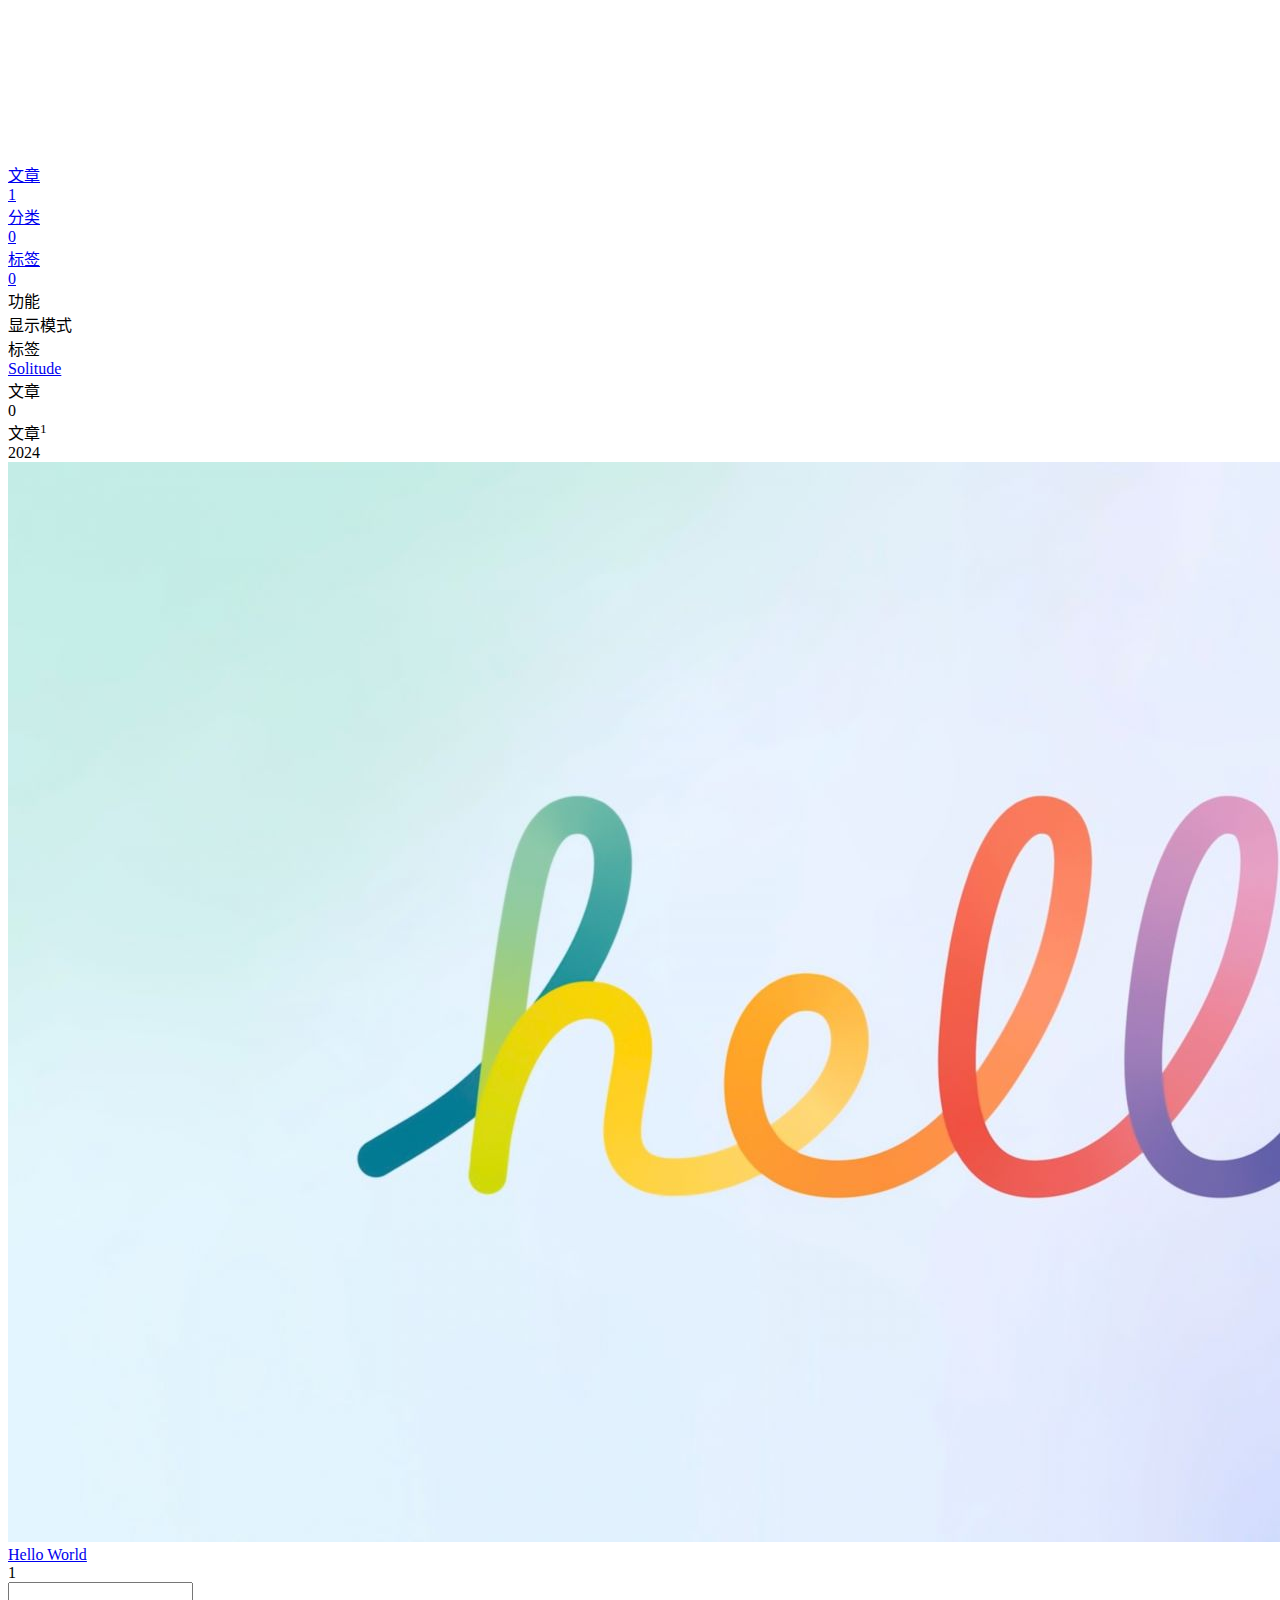
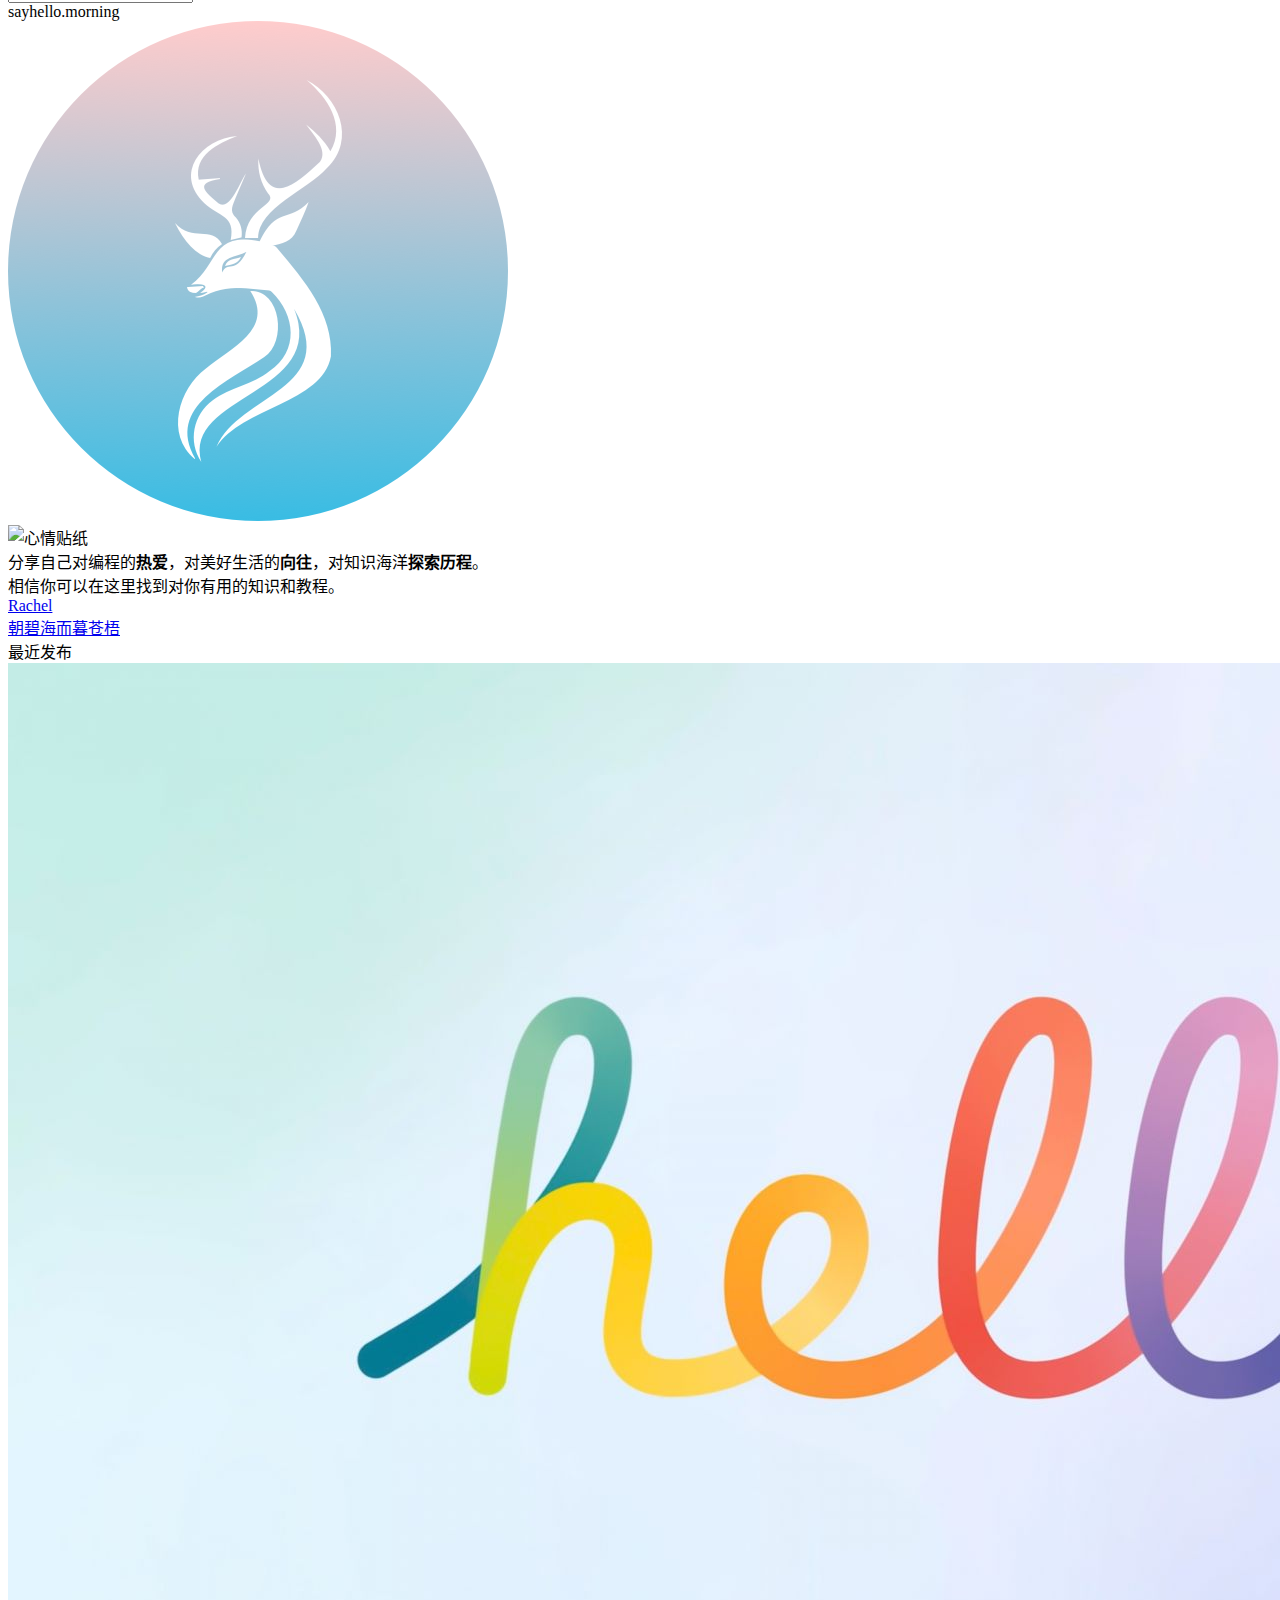
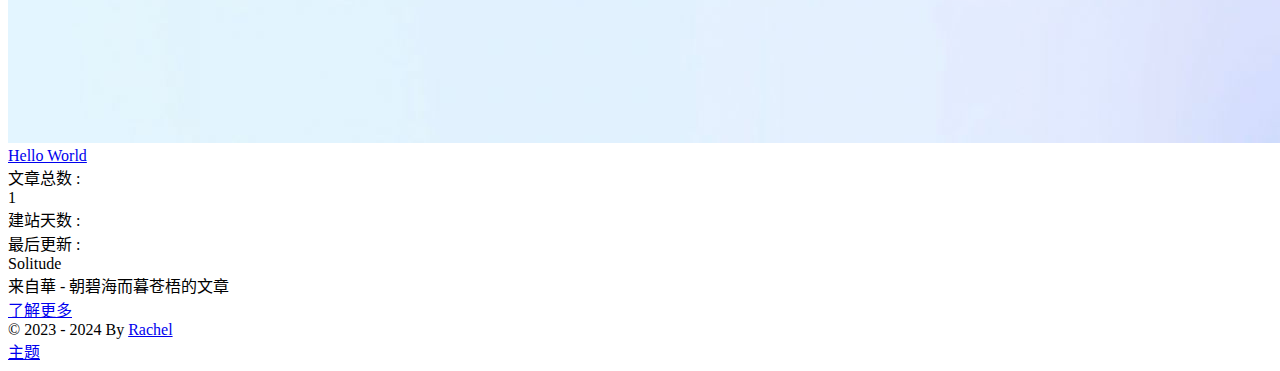
==== commit f00dc5e0: "Site updated: 2024-04-20 11:09:11" ====
--- a/archives/index.html
+++ b/archives/index.html
@@ -1,4 +1,4 @@
-<!DOCTYPE html><html lang="zh-CN" data-theme="light"><head><meta charset="utf-8"><meta http-equiv="X-UA-Compatible" content="IE=edge"><meta name="viewport" content="width=device-width, initial-scale=1"><title>文章 | Hexo</title><noscript>开启JavaScript才能访问本站哦~</noscript><link rel="icon" href="/renwanhua.github.io/img/pwa/favicon.ico"><!-- index.css--><link rel="stylesheet" href="/renwanhua.github.io/css/index.css?v=1.8.10"><!-- inject head--><link rel="stylesheet" href="https://cdn2.codesign.qq.com/icons/7pOrz0WXB5ZWJPX/latest/iconfont.css"><!-- aplayer--><!-- swiper--><!-- fancybox ui--><!-- katex--><!-- Open Graph--><meta name="description"><!-- pwa--><meta name="apple-mobile-web-app-capable" content="Hexo"><meta name="theme-color" content="var(--efu-main)"><meta name="apple-mobile-web-app-status-bar-style" content="var(--efu-main)"><link rel="bookmark" href="/renwanhua.github.io/img/pwa/favicon.ico"><link rel="apple-touch-icon" href="/renwanhua.github.io/img/pwa/favicon.ico" sizes="180x180"><script>console.log(
+<!DOCTYPE html><html lang="zh-CN" data-theme="light"><head><meta charset="utf-8"><meta http-equiv="X-UA-Compatible" content="IE=edge"><meta name="viewport" content="width=device-width, initial-scale=1"><title>文章 | 華</title><noscript>开启JavaScript才能访问本站哦~</noscript><link rel="icon" href="/renwanhua.github.io/img/pwa/favicon.ico"><!-- index.css--><link rel="stylesheet" href="/renwanhua.github.io/css/index.css?v=1.8.10"><!-- inject head--><link rel="stylesheet" href="https://cdn2.codesign.qq.com/icons/7pOrz0WXB5ZWJPX/latest/iconfont.css"><!-- aplayer--><!-- swiper--><!-- fancybox ui--><!-- katex--><!-- Open Graph--><meta name="description"><!-- pwa--><meta name="apple-mobile-web-app-capable" content="華"><meta name="theme-color" content="var(--efu-main)"><meta name="apple-mobile-web-app-status-bar-style" content="var(--efu-main)"><link rel="bookmark" href="/renwanhua.github.io/img/pwa/favicon.ico"><link rel="apple-touch-icon" href="/renwanhua.github.io/img/pwa/favicon.ico" sizes="180x180"><script>console.log(
     "%c Program: Hexo %c Theme: Solitude %c Version: v1.8.10",
     "border-radius:5px 0 0 5px;padding: 5px 10px;color:white;background:#ff3842;",
     "padding: 5px 10px;color:white;background:#3e9f50;",
@@ -88,7 +88,7 @@
         enable: false,
         error: '/img/error_load.png'
     },
-    copyright: {"limit":50,"author":"作者: John Doe","link":"链接: ","source":"来源: Hexo","info":"著作权归作者所有。 商业转载请联系作者获得授权，非商业转载请注明出处。"},
+    copyright: {"limit":50,"author":"作者: Rachel","link":"链接: ","source":"来源: 華","info":"著作权归作者所有。 商业转载请联系作者获得授权，非商业转载请注明出处。"},
     highlight: {
         enable: true,
         limit: 200,
@@ -123,7 +123,7 @@
     toc: false,
     comment: false,
     ai_text: false,
-}</script><meta name="generator" content="Hexo 7.2.0"></head><body id="body"><!-- universe--><canvas id="universe"></canvas><!-- loading--><!-- console--><div id="console"><div class="close-btn" onclick="sco.hideConsole()"><i class="solitude st-close-fill"></i></div><div class="button-group"><div class="console-btn-item"><span class="darkmode_switchbutton" onclick="sco.switchDarkMode()" title="昼夜切换"><i class="solitude st-moon-clear-fill"></i></span></div><div class="console-btn-item" id="consoleHideAside"><span class="asideSwitch" onclick="sco.switchHideAside()" title="边栏显示控制"><i class="solitude st-side-bar-fill"></i></span></div></div><div class="console-mask" onclick="sco.hideConsole()"></div></div><!-- sidebar--><div id="sidebar" style="zoom: 1;"><div id="menu-mask" style="display: none;"></div><div id="sidebar-menus"><div class="site-data"><div class="data-item is-center"><div class="data-item-link"><a href="/renwanhua.github.io/archives/"><div class="headline">文章</div><div class="length-num">1</div></a></div></div><div class="data-item is-center"><div class="data-item-link"><a href="/renwanhua.github.io/categories/"><div class="headline">分类</div><div class="length-num">0</div></a></div></div><div class="data-item is-center"><div class="data-item-link"><a href="/renwanhua.github.io/tags/"><div class="headline">标签</div><div class="length-num">0</div></a></div></div></div><span class="sidebar-menu-item-title">功能</span><div class="sidebar-menu-item"><span class="darkmode_switchbutton menu-child" onclick="sco.switchDarkMode()"><i class="solitude st-moon-clear-fill"></i><span>显示模式</span></span></div><span class="sidebar-menu-item-title">标签</span><div class="card-widget card-tags card-archives card-webinfo card-allinfo"><div class="card-tag-cloud"></div></div></div></div><!-- keyboard--><div class="page" id="body-wrap"><header class="not-top-img" id="page-header"><nav class="show" id="nav"><div id="nav-group"><div id="blog_name"><a id="site-name" href="/renwanhua.github.io/" title="返回博客主页"><span class="title">Solitude</span></a></div><div id="page-name-mask"><div id="page-name"><a id="page-name-text" onclick="sco.toTop()">文章</a></div></div><div id="menus"></div><div id="nav-left"></div><div id="nav-right"><div class="nav-button" id="nav-totop" onclick="sco.toTop()"><a class="totopbtn"><i class="solitude st-arrow-up-line"></i><span id="percent">0</span></a></div><div id="toggle-menu"><a class="site-page"><i class="solitude st-menu-line"></i></a></div></div></div></nav></header><main class="layout" id="content-inner"><div id="archive"><div class="article-sort-title">文章<sup>1</sup></div><div class="article-sort"><div class="article-sort-item year">2024</div><div class="article-sort-item"><a class="article-sort-item-img" href="/renwanhua.github.io/2024/04/19/hello-world/" title="Hello World"><img src="/img/default.png" alt="Hello World"></a><div class="article-sort-item-info"><a class="article-sort-item-title" href="/renwanhua.github.io/2024/04/19/hello-world/" title="Hello World" onclick="window.event.cancelBubble=true;">Hello World</a><div class="article-sort-item-tags"></div></div></div></div><nav id="pagination"><div class="pagination"><span class="page-number current">1</span><div class="toPageGroup"><input id="toPageText" oninput="value=value.replace(/[^0-9]/g,'')" maxlength="3" title="跳转到指定页面" onkeyup="if (this.value === '0') this.value = ''"><a id="toPageButton" onclick="sco.toPage()"><i class="solitude st-show-right-line"></i></a></div></div></nav></div><div class="aside-content" id="aside-content"><div class="card-widget card-info"><div class="card-content"><div class="card-info-avatar is-center"><div class="author-info__top-group"><div class="author-info__sayhi" id="author-info__sayhi" onclick="sco.changeSayHelloText()">sayhello.morning</div></div></div><div class="avatar-img-group"><img class="avatar-img" alt="头像" src="/img/avatar.png"><div class="avatar-sticker"><img class="avatar-sticker-img" src="https://7.isyangs.cn/34/65f2e4e0423cc-34.png" alt="心情贴纸"></div></div><div class="author-info__description_group"><div class="author-info__description">分享自己对编程的<b>热爱</b>，对美好生活的<b>向往</b>，对知识海洋<b>探索历程</b>。</div><div class="author-info__description2">相信你可以在这里找到对你有用的知识和教程。</div></div><div class="author-info__bottom-group"><a class="author-info__bottom-group-left" href="/renwanhua.github.io/about/"><div class="author-info__name">John Doe</div><div class="author-info__desc"></div></a><div class="card-info-social-icons is-center"></div></div></div></div><div class="sticky_layout"><div class="card-widget card-recent-post"><div class="item-headline"><i class="solitude st-map-line"></i><span>最近发布</span></div><div class="aside-list"><div class="aside-list-item"><a class="thumbnail" href="/renwanhua.github.io/2024/04/19/hello-world/" title="Hello World"><img alt="Hello World" src="/img/default.png"></a><div class="content"><a class="title" href="/renwanhua.github.io/2024/04/19/hello-world/" title="Hello World">Hello World</a></div></div></div></div><div class="card-widget card-tags card-archives card-webinfo card-allinfo"><div class="webinfo"><div class="webinfo-item"><div class="webinfo-item-title"><i class="item-icon solitude st-folder-fill"></i><div class="item-name">文章总数 :</div></div><div class="item-count">1</div></div><div class="webinfo-item"><div class="webinfo-item-title"><i class="item-icon solitude st-calendar-todo-fill"></i><div class="item-name">建站天数 :</div></div><div class="item-count" id="runtimeshow"></div></div><div class="webinfo-item"><div class="webinfo-item-title"><i class="item-icon solitude st-loop-left-fill"></i><div class="item-name">最后更新 :</div></div><time class="item-count" datetime="2024-04-20T02:54:08.517Z"></time></div></div></div></div></div></main><footer id="footer"><div id="st-footer-bar"><div class="footer-logo"><span class="solitude">Solitude</span></div><div class="footer-bar-description">来自Hexo - 的文章</div><a class="footer-bar-link" href="/renwanhua.github.io/">了解更多</a></div><div id="footer_deal"></div><div id="st-footer"></div><div id="footer-bar"><div class="footer-bar-links"><div class="footer-bar-left"><div class="copyright">© 2023 - 2024 By&nbsp;<a class="footer-bar-link" href="/renwanhua.github.io/">John Doe</a></div></div><div class="footer-bar-right"><a class="footer-bar-link" target="_blank" rel="noopener" href="https://github.com/valor-x/hexo-theme-solitude" alt="主题">主题</a><a class="footer-bar-link cc" href="/renwanhua.github.io/null" aria-label="copyright"><i class="solitude st-copyright-line"></i><i class="solitude st-creative-commons-by-line"></i><i class="solitude st-creative-commons-nc-line"></i><i class="solitude st-creative-commons-nd-line"></i></a></div></div></div></footer></div><!-- right_menu--><!-- inject body--><div><script src="/renwanhua.github.io/js/utils.js?v=1.8.10"></script><script src="/renwanhua.github.io/js/main.js?v=1.8.10"></script><script src="/renwanhua.github.io/js/third_party/waterfall.min.js?v=1.8.10"></script><script src="https://cdnjs.cloudflare.com/ajax/libs/pjax/0.2.8/pjax.min.js"></script><script src="/renwanhua.github.io/js/third_party/universe.min.js?v=1.8.10"></script><script>dark()
+}</script><meta name="generator" content="Hexo 7.2.0"></head><body id="body"><!-- universe--><canvas id="universe"></canvas><!-- loading--><!-- console--><div id="console"><div class="close-btn" onclick="sco.hideConsole()"><i class="solitude st-close-fill"></i></div><div class="button-group"><div class="console-btn-item"><span class="darkmode_switchbutton" onclick="sco.switchDarkMode()" title="昼夜切换"><i class="solitude st-moon-clear-fill"></i></span></div><div class="console-btn-item" id="consoleHideAside"><span class="asideSwitch" onclick="sco.switchHideAside()" title="边栏显示控制"><i class="solitude st-side-bar-fill"></i></span></div></div><div class="console-mask" onclick="sco.hideConsole()"></div></div><!-- sidebar--><div id="sidebar" style="zoom: 1;"><div id="menu-mask" style="display: none;"></div><div id="sidebar-menus"><div class="site-data"><div class="data-item is-center"><div class="data-item-link"><a href="/renwanhua.github.io/archives/"><div class="headline">文章</div><div class="length-num">1</div></a></div></div><div class="data-item is-center"><div class="data-item-link"><a href="/renwanhua.github.io/categories/"><div class="headline">分类</div><div class="length-num">0</div></a></div></div><div class="data-item is-center"><div class="data-item-link"><a href="/renwanhua.github.io/tags/"><div class="headline">标签</div><div class="length-num">0</div></a></div></div></div><span class="sidebar-menu-item-title">功能</span><div class="sidebar-menu-item"><span class="darkmode_switchbutton menu-child" onclick="sco.switchDarkMode()"><i class="solitude st-moon-clear-fill"></i><span>显示模式</span></span></div><span class="sidebar-menu-item-title">标签</span><div class="card-widget card-tags card-archives card-webinfo card-allinfo"><div class="card-tag-cloud"></div></div></div></div><!-- keyboard--><div class="page" id="body-wrap"><header class="not-top-img" id="page-header"><nav class="show" id="nav"><div id="nav-group"><div id="blog_name"><a id="site-name" href="/renwanhua.github.io/" title="返回博客主页"><span class="title">Solitude</span></a></div><div id="page-name-mask"><div id="page-name"><a id="page-name-text" onclick="sco.toTop()">文章</a></div></div><div id="menus"></div><div id="nav-left"></div><div id="nav-right"><div class="nav-button" id="nav-totop" onclick="sco.toTop()"><a class="totopbtn"><i class="solitude st-arrow-up-line"></i><span id="percent">0</span></a></div><div id="toggle-menu"><a class="site-page"><i class="solitude st-menu-line"></i></a></div></div></div></nav></header><main class="layout" id="content-inner"><div id="archive"><div class="article-sort-title">文章<sup>1</sup></div><div class="article-sort"><div class="article-sort-item year">2024</div><div class="article-sort-item"><a class="article-sort-item-img" href="/renwanhua.github.io/2024/04/19/hello-world/" title="Hello World"><img src="/img/default.png" alt="Hello World"></a><div class="article-sort-item-info"><a class="article-sort-item-title" href="/renwanhua.github.io/2024/04/19/hello-world/" title="Hello World" onclick="window.event.cancelBubble=true;">Hello World</a><div class="article-sort-item-tags"></div></div></div></div><nav id="pagination"><div class="pagination"><span class="page-number current">1</span><div class="toPageGroup"><input id="toPageText" oninput="value=value.replace(/[^0-9]/g,'')" maxlength="3" title="跳转到指定页面" onkeyup="if (this.value === '0') this.value = ''"><a id="toPageButton" onclick="sco.toPage()"><i class="solitude st-show-right-line"></i></a></div></div></nav></div><div class="aside-content" id="aside-content"><div class="card-widget card-info"><div class="card-content"><div class="card-info-avatar is-center"><div class="author-info__top-group"><div class="author-info__sayhi" id="author-info__sayhi" onclick="sco.changeSayHelloText()">sayhello.morning</div></div></div><div class="avatar-img-group"><img class="avatar-img" alt="头像" src="/img/avatar.png"><div class="avatar-sticker"><img class="avatar-sticker-img" src="https://7.isyangs.cn/34/65f2e4e0423cc-34.png" alt="心情贴纸"></div></div><div class="author-info__description_group"><div class="author-info__description">分享自己对编程的<b>热爱</b>，对美好生活的<b>向往</b>，对知识海洋<b>探索历程</b>。</div><div class="author-info__description2">相信你可以在这里找到对你有用的知识和教程。</div></div><div class="author-info__bottom-group"><a class="author-info__bottom-group-left" href="/renwanhua.github.io/about/"><div class="author-info__name">Rachel</div><div class="author-info__desc">朝碧海而暮苍梧</div></a><div class="card-info-social-icons is-center"></div></div></div></div><div class="sticky_layout"><div class="card-widget card-recent-post"><div class="item-headline"><i class="solitude st-map-line"></i><span>最近发布</span></div><div class="aside-list"><div class="aside-list-item"><a class="thumbnail" href="/renwanhua.github.io/2024/04/19/hello-world/" title="Hello World"><img alt="Hello World" src="/img/default.png"></a><div class="content"><a class="title" href="/renwanhua.github.io/2024/04/19/hello-world/" title="Hello World">Hello World</a></div></div></div></div><div class="card-widget card-tags card-archives card-webinfo card-allinfo"><div class="webinfo"><div class="webinfo-item"><div class="webinfo-item-title"><i class="item-icon solitude st-folder-fill"></i><div class="item-name">文章总数 :</div></div><div class="item-count">1</div></div><div class="webinfo-item"><div class="webinfo-item-title"><i class="item-icon solitude st-calendar-todo-fill"></i><div class="item-name">建站天数 :</div></div><div class="item-count" id="runtimeshow"></div></div><div class="webinfo-item"><div class="webinfo-item-title"><i class="item-icon solitude st-loop-left-fill"></i><div class="item-name">最后更新 :</div></div><time class="item-count" datetime="2024-04-20T03:09:07.169Z"></time></div></div></div></div></div></main><footer id="footer"><div id="st-footer-bar"><div class="footer-logo"><span class="solitude">Solitude</span></div><div class="footer-bar-description">来自華 - 朝碧海而暮苍梧的文章</div><a class="footer-bar-link" href="/renwanhua.github.io/">了解更多</a></div><div id="footer_deal"></div><div id="st-footer"></div><div id="footer-bar"><div class="footer-bar-links"><div class="footer-bar-left"><div class="copyright">© 2023 - 2024 By&nbsp;<a class="footer-bar-link" href="/renwanhua.github.io/">Rachel</a></div></div><div class="footer-bar-right"><a class="footer-bar-link" target="_blank" rel="noopener" href="https://github.com/valor-x/hexo-theme-solitude" alt="主题">主题</a><a class="footer-bar-link cc" href="/renwanhua.github.io/null" aria-label="copyright"><i class="solitude st-copyright-line"></i><i class="solitude st-creative-commons-by-line"></i><i class="solitude st-creative-commons-nc-line"></i><i class="solitude st-creative-commons-nd-line"></i></a></div></div></div></footer></div><!-- right_menu--><!-- inject body--><div><script src="/renwanhua.github.io/js/utils.js?v=1.8.10"></script><script src="/renwanhua.github.io/js/main.js?v=1.8.10"></script><script src="/renwanhua.github.io/js/third_party/waterfall.min.js?v=1.8.10"></script><script src="https://cdnjs.cloudflare.com/ajax/libs/pjax/0.2.8/pjax.min.js"></script><script src="/renwanhua.github.io/js/third_party/universe.min.js?v=1.8.10"></script><script>dark()
 </script><script src="https://cdnjs.cloudflare.com/ajax/libs/node-snackbar/0.1.16/snackbar.min.js"></script><script src="https://cdnjs.cloudflare.com/ajax/libs/pace/1.2.4/pace.min.js"></script><div class="js-pjax"></div></div><!-- newest comment--><!-- pjax--><script>const pjax = new Pjax({
     elements: 'a:not([target="_blank"])',
     selectors: ['title','#body-wrap','#site-config','meta[name="description"]','.js-pjax','meta[property^="og:"]','#config-diff'],
